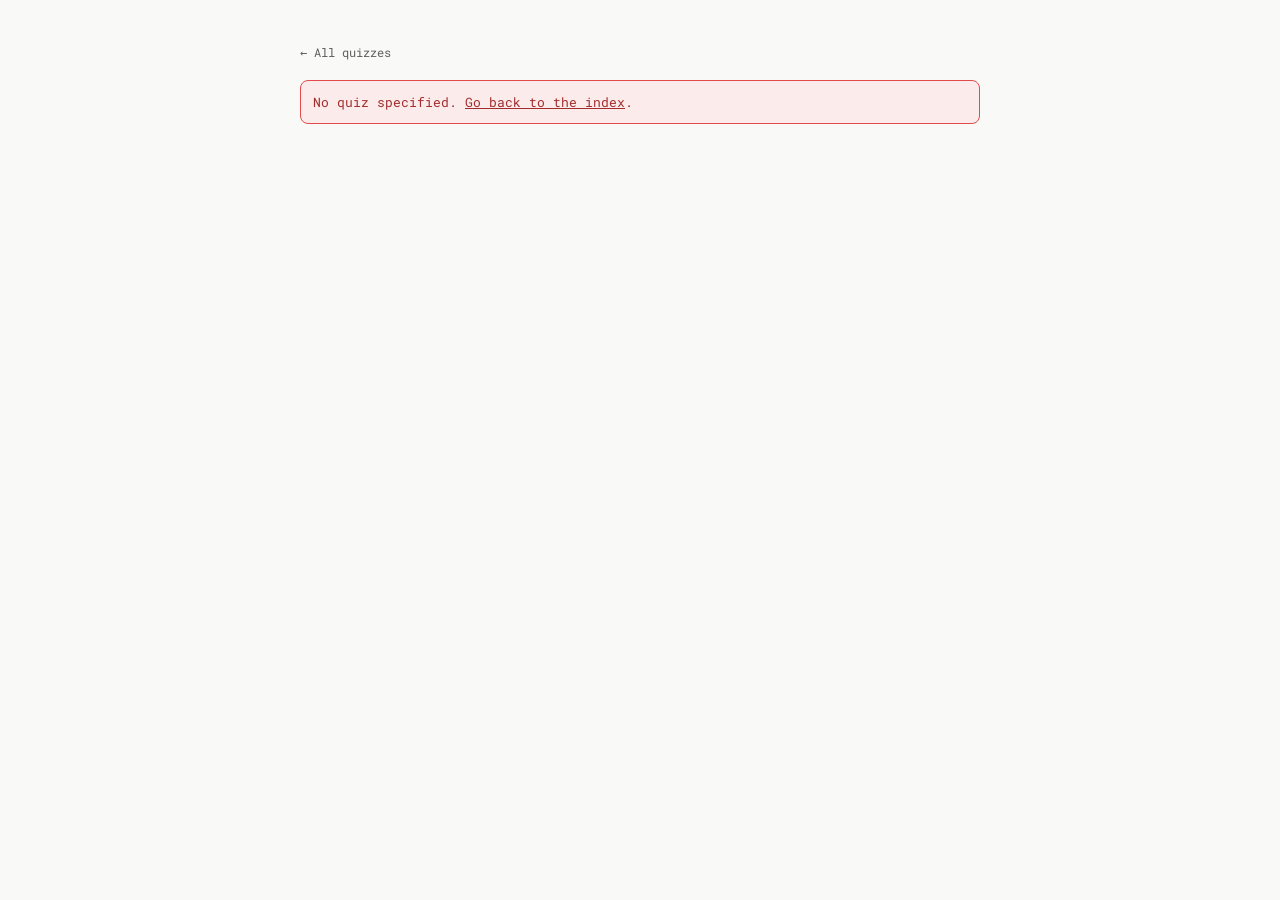
==== quiz.html @ 66e5b65b "disable caching" ====
<!DOCTYPE html>
<html lang="en">

<head>
    <meta charset="UTF-8">
    <meta name="viewport" content="width=device-width, initial-scale=1.0">
    <title>Quiz</title>
    <meta name="description" content="Take a quiz and test your knowledge.">
    <link rel="stylesheet" href="global.css">
</head>

<body>
    <div class="root">
        <div class="qz" id="app">
            <div class="idx-loading">Loading quiz…</div>
        </div>
    </div>
    <script>
        // =============================================================================
        // QUIZ ENGINE — loads questions from quizzes/<id>/quiz.json via ?quiz=<id>
        // =============================================================================

        const TYPE_META = {
            "mc": { label: "Multiple Choice", desc: "Select the correct answer" },
            "tf": { label: "True / False", desc: "Decide if the statement is correct" },
            "id": { label: "Fill in the Blank", desc: "Type the missing word(s)" },
            "enum": { label: "Enumeration", desc: "List all correct answers" },
            "match": { label: "Matching", desc: "Pair corresponding items" }
        };

        let QS = [];
        let QUIZ_TITLE = "Quiz";
        let QUIZ_SUBTITLE = "Select question types to include, then start.";
        let QUIZ_ID = '';

        let state = {
            screen: 'loading',
            selTypes: new Set(),
            shuffle: true,
            infiniteMode: false,
            quiz: [],
            originalPool: [],
            originalTotal: 0,
            idx: 0,
            answered: false,
            skipped: false,
            userAnswer: '',
            results: [],
            showReview: false,
            justSubmitted: false,
        };

        // =============================================================================
        // HELPERS
        // =============================================================================

        function shuffleArr(arr) {
            let a = [...arr];
            for (let i = a.length - 1; i > 0; i--) {
                let j = Math.floor(Math.random() * (i + 1));
                [a[i], a[j]] = [a[j], a[i]];
            }
            return a;
        }

        function getAvailableTypes() {
            return [...new Set(QS.map(q => q.type))].filter(t => TYPE_META[t]);
        }

        function typeCount(t) { return QS.filter(q => q.type === t).length; }

        function typeBadge(type) {
            return TYPE_META[type] ? TYPE_META[type].label : type;
        }

        function checkAnswer(q, ua) {
            const norm = s => s.trim().toLowerCase().replace(/[^a-z0-9\-\/\s]/g, '').replace(/\s+/g, ' ');
            
            if (q.type === 'enum') {
                if (!Array.isArray(ua) || ua.length !== q.a.length) return false;
                const results = gradeEnumInputs(q, ua);
                return results.every(r => r === true);
            } else if (q.type === 'match') {
                if (!ua || typeof ua !== 'object') return false;
                const keys = Object.keys(q.a);
                if (keys.length === 0) return false;
                for (const key of keys) {
                    if (ua[key] !== q.a[key]) return false;
                }
                return true;
            } else {
                const u = norm(ua || '');
                if (norm(q.a) === u) return true;
                if (q.alt && q.alt.some(x => norm(x) === u)) return true;
                return false;
            }
        }

        function gradeEnumInputs(q, ua) {
            const norm = s => s.trim().toLowerCase().replace(/[^a-z0-9\-\/\s]/g, '').replace(/\s+/g, ' ');
            const normVal = val => norm(val || '');
            const results = Array(ua.length).fill(false);
            
            if (q.ordered) {
                for (let i = 0; i < ua.length; i++) {
                    const uVal = normVal(ua[i]);
                    const correctVal = normVal(q.a[i]);
                    const matchPrimary = uVal === correctVal;
                    let matchAlt = false;
                    if (q.alt && Array.isArray(q.alt[i])) {
                        matchAlt = q.alt[i].some(altOption => normVal(altOption) === uVal);
                    }
                    results[i] = matchPrimary || matchAlt;
                }
            } else {
                const matchedSlots = new Set();
                for (let i = 0; i < ua.length; i++) {
                    const uVal = normVal(ua[i]);
                    if (!uVal) continue;
                    
                    let foundMatch = false;
                    for (let j = 0; j < q.a.length; j++) {
                        if (matchedSlots.has(j)) continue;
                        
                        const correctVal = normVal(q.a[j]);
                        const matchPrimary = uVal === correctVal;
                        let matchAlt = false;
                        if (q.alt && Array.isArray(q.alt[j])) {
                            matchAlt = q.alt[j].some(altOption => normVal(altOption) === uVal);
                        }
                        if (matchPrimary || matchAlt) {
                            matchedSlots.add(j);
                            results[i] = true;
                            break;
                        }
                    }
                }
            }
            return results;
        }

        // =============================================================================
        // DATA LOADING
        // =============================================================================

        async function init() {
            const params = new URLSearchParams(window.location.search);
            QUIZ_ID = params.get('quiz');

            if (!QUIZ_ID && window.location.hash) {
                const hash = window.location.hash.substring(1);
                const hashParams = new URLSearchParams(hash);
                QUIZ_ID = hashParams.get('quiz') || hash;
            }

            if (!QUIZ_ID) {
                showError('No quiz specified. <a href="index.html" style="color:inherit;text-decoration:underline">Go back to the index</a>.');
                return;
            }

            try {
                const res = await fetch(`quizzes/${QUIZ_ID}/quiz.json`, { cache: 'no-store' });
                if (!res.ok) throw new Error(`HTTP ${res.status}`);
                const data = await res.json();

                if (!data.questions || !data.questions.length) {
                    showError('This quiz has no questions.');
                    return;
                }

                QS = data.questions;
                QUIZ_TITLE = data.title || QUIZ_ID;
                QUIZ_SUBTITLE = data.subtitle || "Select question types to include, then start.";
                document.title = QUIZ_TITLE + " — Quiz";

                state.selTypes = new Set(getAvailableTypes());
                state.screen = 'setup';
                render();
            } catch (err) {
                showError(`Failed to load quiz "<strong>${QUIZ_ID}</strong>". Make sure the file <code>quizzes/${QUIZ_ID}/quiz.json</code> exists and is valid JSON.<br>
                    <a href="index.html" style="color:inherit;text-decoration:underline;margin-top:8px;display:inline-block">← Back to index</a>`);
            }
        }

        function showError(msg) {
            document.getElementById('app').innerHTML = `
                <a class="quiz-back" href="index.html">← All quizzes</a>
                <div class="idx-error">${msg}</div>`;
        }

        // =============================================================================
        // QUIZ ENGINE
        // =============================================================================

        function startQuiz() {
            let pool = QS.filter(q => state.selTypes.has(q.type));
            if (state.shuffle) pool = shuffleArr(pool);
            state.originalPool = pool.map(q => ({ ...q }));
            state.originalTotal = pool.length;
            state.quiz = pool; state.idx = 0; state.answered = false; state.skipped = false;
            state.userAnswer = ''; state.results = []; state.showReview = false; state.justSubmitted = false;
            state.screen = 'quiz'; render();
        }

        function doSkip() {
            state.skipped = true;
            state.results.push({ q: state.quiz[state.idx], ua: '', correct: false, skipped: true });
            if (state.infiniteMode) requeueWrong();
            render();
        }

        function doNext() {
            if (state.idx < state.quiz.length - 1) {
                state.idx++; state.answered = false; state.skipped = false;
                state.userAnswer = ''; render();
            } else {
                state.screen = 'results'; render();
            }
        }

        function requeueWrong() {
            const q = state.quiz[state.idx];
            const remaining = state.quiz.length - state.idx - 1;
            if (remaining > 0) {
                const insertAt = state.idx + 1 + Math.floor(Math.random() * remaining);
                state.quiz.splice(insertAt, 0, { ...q });
            } else {
                state.quiz.push({ ...q });
            }
        }

        // =============================================================================
        // RENDER
        // =============================================================================

        function render() {
            const app = document.getElementById('app');
            if (state.screen === 'setup') { app.innerHTML = renderSetup(); bindSetup(); }
            else if (state.screen === 'quiz') { app.innerHTML = renderQuiz(); bindQuiz(); }
            else if (state.screen === 'results') { app.innerHTML = renderResults(); bindResults(); }
        }

        // ── Setup ──

        function renderSetup() {
            const types = getAvailableTypes();
            const totalQ = QS.filter(q => state.selTypes.has(q.type)).length;
            const tiles = types.map(t => {
                const meta = TYPE_META[t];
                const sel = state.selTypes.has(t);
                const count = typeCount(t);
                return `<div class="mod-tile${sel ? ' sel' : ''}" data-type="${t}">
      <div class="mod-tile-name">${meta.label}</div>
      <div class="mod-tile-meta">${meta.desc} · ${count}q</div>
    </div>`;
            }).join('');
            return `<a class="quiz-back" href="index.html">← All quizzes</a>
  <div class="setup-title">${QUIZ_TITLE}</div>
  <div class="setup-sub">${QUIZ_SUBTITLE}</div>
  <div class="section-label">Customize</div>
  <div class="mod-grid">${tiles}</div>
  <div class="sel-row">
    <button class="sel-link" id="sel-all">Select all</button>
    <button class="sel-link" id="sel-none">Deselect all</button>
  </div>
  <div class="shuffle-row">
    <input type="checkbox" id="shuffle-chk" ${state.shuffle ? 'checked' : ''}>
    <label for="shuffle-chk" class="shuffle-label">Shuffle questions</label>
    <input type="checkbox" id="infinite-chk" style="margin-left:12px" ${state.infiniteMode ? 'checked' : ''}>
    <label for="infinite-chk" class="shuffle-label">Infinite mode (requeue wrong answers)</label>
  </div>
  <button class="start-btn" id="start-btn" ${totalQ === 0 ? 'disabled' : ''}>Start${totalQ > 0 ? ' (' + totalQ + ' questions)' : ''}</button>`;
        }

        function bindSetup() {
            document.querySelectorAll('.mod-tile').forEach(el => {
                el.addEventListener('click', () => {
                    const t = el.dataset.type;
                    if (state.selTypes.has(t)) state.selTypes.delete(t); else state.selTypes.add(t);
                    render();
                });
            });
            document.getElementById('sel-all').addEventListener('click', () => { state.selTypes = new Set(getAvailableTypes()); render(); });
            document.getElementById('sel-none').addEventListener('click', () => { state.selTypes = new Set(); render(); });
            document.getElementById('shuffle-chk').addEventListener('change', e => { state.shuffle = e.target.checked; });
            document.getElementById('infinite-chk').addEventListener('change', e => { state.infiniteMode = e.target.checked; });
            const sb = document.getElementById('start-btn');
            if (sb) sb.addEventListener('click', () => startQuiz());
        }

        // ── Quiz ──

        function renderQuiz() {
            const q = state.quiz[state.idx];
            const total = state.infiniteMode ? state.quiz.length : state.originalTotal;
            const answered = state.answered; const skipped = state.skipped;
            const done = answered || skipped;
            const pct = state.infiniteMode
                ? (state.quiz.length > 1 ? Math.round((state.idx / state.quiz.length) * 100) : 0)
                : Math.round((state.results.length / total) * 100);
            const score = state.results.filter(r => r.correct).length;
            let answerBlock = '';

            if (q.type === 'tf') {
                const ua = state.userAnswer; const correct = q.a;
                let tC = '', fC = '';
                if (answered) {
                    if (ua === 'True') tC = ua === correct ? 'got-it' : 'got-wrong';
                    if (ua === 'False') fC = ua === correct ? 'got-it' : 'got-wrong';
                    if (ua !== correct) { if (correct === 'True') tC = 'reveal-right'; else fC = 'reveal-right'; }
                } else if (skipped) {
                    if (correct === 'True') tC = 'reveal-right'; else fC = 'reveal-right';
                }
                answerBlock = `<div class="tf-row">
      <button class="tf-btn ${tC}" id="tf-true" ${done ? 'disabled' : ''}>True</button>
      <button class="tf-btn ${fC}" id="tf-false" ${done ? 'disabled' : ''}>False</button>
    </div>
    ${!done ? `
    <div style="margin-top: 12px; display: flex; justify-content: flex-start;">
      <button class="id-skip" id="tf-skip" style="padding: 10px 16px;">Skip</button>
    </div>` : ''}`;
            } else if (q.type === 'mc') {
                const ua = state.userAnswer; const correct = q.a;
                answerBlock = `<div class="mc-list">` + q.choices.map((c, i) => {
                    let cls = '';
                    if (answered) {
                        if (c === ua) cls = c === correct ? 'got-it' : 'got-wrong';
                        else if (c === correct) cls = 'reveal-right';
                    } else if (skipped) {
                        if (c === correct) cls = 'reveal-right';
                    }
                    return `<button class="mc-btn ${cls}" data-choice="${c}" ${done ? 'disabled' : ''}>${c}</button>`;
                }).join('') + `</div>
                ${!done ? `
                <div style="margin-top: 12px; display: flex; justify-content: flex-start;">
                    <button class="id-skip" id="mc-skip" style="padding: 10px 16px;">Skip</button>
                </div>` : ''}`;
            } else if (q.type === 'enum') {
                const orderText = q.ordered ? "Strict Order Required" : "Any Order Accepted";
                const orderClass = q.ordered ? "ordered" : "unordered";
                
                if (!done) {
                    answerBlock = `
                    <div class="enum-info-bar ${orderClass}">${orderText}</div>
                    <div class="enum-list">
                        ${q.a.map((_, i) => `
                            <div class="enum-row">
                                <span class="enum-num">${i + 1}</span>
                                <input class="enum-input" id="enum-inp-${i}" type="text" placeholder="Type answer ${i + 1}..." value="">
                            </div>
                        `).join('')}
                    </div>
                    <div class="enum-btns">
                        <button class="enum-sub" id="enum-sub">Submit</button>
                        <button class="enum-skip" id="enum-skip">Skip</button>
                    </div>`;
                } else {
                    const ua = state.userAnswer || [];
                    const graded = answered ? gradeEnumInputs(q, ua) : Array(q.a.length).fill(false);
                    
                    const norm = s => s.trim().toLowerCase().replace(/[^a-z0-9\-\/\s]/g, '').replace(/\s+/g, ' ');
                    const normVal = val => norm(val || '');
                    const matchedSlots = new Set();
                    if (!q.ordered && answered) {
                        for (let i = 0; i < ua.length; i++) {
                            const uVal = normVal(ua[i]);
                            if (!uVal) continue;
                            for (let j = 0; j < q.a.length; j++) {
                                if (matchedSlots.has(j)) continue;
                                const correctVal = normVal(q.a[j]);
                                const matchPrimary = uVal === correctVal;
                                let matchAlt = false;
                                if (q.alt && Array.isArray(q.alt[j])) {
                                    matchAlt = q.alt[j].some(altOption => normVal(altOption) === uVal);
                                }
                                if (matchPrimary || matchAlt) {
                                    matchedSlots.add(j);
                                    break;
                                }
                            }
                        }
                    }
                    
                    const missingAnswers = q.a.filter((_, idx) => !matchedSlots.has(idx));
                    
                    answerBlock = `
                    <div class="enum-info-bar ${orderClass}">${orderText}</div>
                    <div class="enum-list">
                        ${q.a.map((_, i) => {
                            const val = ua[i] || '';
                            const isCorrect = graded[i];
                            let cls = '';
                            let badge = '';
                            if (answered) {
                                cls = isCorrect ? 'got-it' : 'got-wrong';
                                badge = isCorrect ? '✓' : '✗';
                            } else {
                                cls = 'skipped-input';
                                badge = '✗';
                            }
                            
                            let correction = '';
                            if (q.ordered && !isCorrect) {
                                correction = `<div class="enum-correction">Expected: <strong>${q.a[i]}</strong></div>`;
                            }
                            
                            return `
                            <div class="enum-row-display ${cls}">
                                <div class="enum-row-header">
                                    <span class="enum-num-badge">${i + 1}</span>
                                    <span class="enum-user-val">${val ? val.replace(/"/g, '&quot;') : '<em>[No answer]</em>'}</span>
                                    <span class="enum-status-badge">${badge}</span>
                                </div>
                                ${correction}
                            </div>`;
                        }).join('')}
                    </div>`;
                    
                    if (!q.ordered && missingAnswers.length > 0) {
                        answerBlock += `
                        <div class="enum-missing-card">
                            <div class="enum-missing-title">Expected / missing answers:</div>
                            <div class="enum-missing-list">
                                ${missingAnswers.map(ans => `<span class="enum-missing-item">${ans}</span>`).join('')}
                            </div>
                        </div>`;
                    }
                }
            } else if (q.type === 'match') {
                if (!state.matchingState || state.matchingState.qIndex !== state.idx) {
                    const left = Object.keys(q.a);
                    const right = shuffleArr(Object.values(q.a));
                    state.matchingState = {
                        qIndex: state.idx,
                        left,
                        right,
                        pairs: {},
                        activeLeft: left[0]
                    };
                }
                
                const ms = state.matchingState;
                
                if (!done) {
                    const leftCol = ms.left.map(lk => {
                        const matchedVal = ms.pairs[lk];
                        const isActive = ms.activeLeft === lk;
                        let cls = 'match-left-item';
                        if (isActive) cls += ' active';
                        if (matchedVal) cls += ' matched';
                        
                        return `
                        <div class="${cls}" data-key="${lk.replace(/"/g, '&quot;')}">
                            <div class="match-left-prompt">${lk}</div>
                            <div class="match-left-slot">
                                ${matchedVal 
                                    ? `<span class="match-docked-val">${matchedVal} <button class="match-clear-btn" data-key="${lk.replace(/"/g, '&quot;')}">×</button></span>`
                                    : `<span class="match-slot-placeholder">Select option...</span>`}
                            </div>
                        </div>`;
                    }).join('');
                    
                    const rightCol = ms.right.map(rv => {
                        const isUsed = Object.values(ms.pairs).includes(rv);
                        let cls = 'match-right-item';
                        if (isUsed) cls += ' used';
                        
                        return `<button class="${cls}" data-val="${rv.replace(/"/g, '&quot;')}" ${isUsed ? 'disabled' : ''}>${rv}</button>`;
                    }).join('');
                    
                    answerBlock = `
                    <div class="match-instructions">Tap a left prompt to select, then tap a right option to pair them.</div>
                    <div class="match-board">
                        <div class="match-col-left">
                            <div class="match-col-title">Prompts</div>
                            ${leftCol}
                        </div>
                        <div class="match-col-right">
                            <div class="match-col-title">Options</div>
                            ${rightCol}
                        </div>
                    </div>
                    <div class="match-btns">
                        <button class="match-sub" id="match-sub" ${Object.keys(ms.pairs).length === ms.left.length ? '' : 'disabled'}>Submit</button>
                        <button class="match-skip" id="match-skip">Skip</button>
                    </div>`;
                } else {
                    const ua = state.userAnswer || {};
                    const leftKeys = Object.keys(q.a);
                    
                    const matchesDisplay = leftKeys.map((lk, i) => {
                        const userVal = ua[lk] || '';
                        const correctVal = q.a[lk];
                        const isCorrect = userVal === correctVal;
                        
                        let cls = '';
                        let badge = '';
                        if (answered) {
                            cls = isCorrect ? 'got-it' : 'got-wrong';
                            badge = isCorrect ? '✓' : '✗';
                        } else {
                            cls = 'skipped-input';
                            badge = '✗';
                        }
                        
                        let correction = '';
                        if (!isCorrect) {
                            correction = `<div class="match-correct-reveal">Expected: <strong>${correctVal}</strong></div>`;
                        }
                        
                        return `
                        <div class="match-result-row ${cls}">
                            <div class="match-res-header">
                                <span class="match-res-prompt"><strong>${lk}</strong></span>
                                <span class="match-res-arrow">➔</span>
                                <span class="match-res-val">${userVal ? userVal : '<em>[Unmatched]</em>'}</span>
                                <span class="match-res-badge">${badge}</span>
                            </div>
                            ${correction}
                        </div>`;
                    }).join('');
                    
                    answerBlock = `
                    <div class="match-results-list">
                        ${matchesDisplay}
                    </div>`;
                }
            } else {
                answerBlock = `<div class="id-row">
      <input class="id-input" id="id-inp" type="text" placeholder="Type your answer..." ${done ? 'disabled' : ''} value="${state.userAnswer ? state.userAnswer.replace(/"/g, '&quot;') : ''}">
      <div class="id-btns">
        <button class="id-sub" id="id-sub" ${done ? 'disabled' : ''}>Submit</button>
        ${!done ? `<button class="id-skip" id="id-skip">Skip</button>` : ''}
      </div>
    </div>`;
            }

            let feedback = '';
            if (skipped) {
                if (q.type === 'enum') {
                    feedback = `<div class="feedback skipped">Skipped. See correct answers above.</div>`;
                } else if (q.type === 'match') {
                    feedback = `<div class="feedback skipped">Skipped. See correct pairings above.</div>`;
                } else {
                    feedback = `<div class="feedback skipped">Skipped. Correct answer: <strong>${q.a}</strong></div>`;
                }
            } else if (answered) {
                const correct = checkAnswer(q, state.userAnswer);
                if (q.type === 'enum') {
                    feedback = correct
                        ? `<div class="feedback ok">Correct!</div>`
                        : `<div class="feedback no">Incorrect. See corrections above.${state.infiniteMode ? ' · This question will come back!' : ''}</div>`;
                } else if (q.type === 'match') {
                    feedback = correct
                        ? `<div class="feedback ok">Correct!</div>`
                        : `<div class="feedback no">Incorrect. See correct pairings above.${state.infiniteMode ? ' · This question will come back!' : ''}</div>`;
                } else {
                    feedback = correct
                        ? `<div class="feedback ok">Correct!</div>`
                        : `<div class="feedback no">Incorrect. Correct answer: <strong>${q.a}</strong>${state.infiniteMode ? ' · This question will come back!' : ''}</div>`;
                }
            }

            const isLast = state.idx >= state.quiz.length - 1 && done;
            const nextLabel = isLast ? 'See results' : 'Next';

            return `<div class="prog-bar-track"><div class="prog-bar-fill" style="width:${pct}%"></div></div>
  <div class="q-header">
    <span class="q-badge">${typeBadge(q.type)}</span>
    <span class="q-score">Score: ${score}/${state.results.length}</span>
  </div>
  <div class="q-card">
    <div class="q-num">Question ${state.results.length + 1} of ${total}</div>
    <div class="q-text">${q.t}</div>
    ${answerBlock}
    ${feedback}
  </div>
  ${done ? `<div class="next-row"><button class="next-btn" id="next-btn">${nextLabel} →</button></div>` : ''}`;
        }

        function bindQuiz() {
            const q = state.quiz[state.idx];
            const done = state.answered || state.skipped;

            if (q.type === 'tf' && !done) {
                ['tf-true', 'tf-false'].forEach(id => {
                    const el = document.getElementById(id);
                    if (el) el.addEventListener('click', () => {
                        const val = id === 'tf-true' ? 'True' : 'False';
                        const correct = val === q.a;
                        state.userAnswer = val; state.answered = true;
                        state.results.push({ q, ua: val, correct, skipped: false });
                        if (state.infiniteMode && !correct) requeueWrong();
                        render();
                    });
                });
                
                const skp = document.getElementById('tf-skip');
                if (skp) skp.addEventListener('click', () => doSkip());
            }

            if (q.type === 'mc' && !done) {
                document.querySelectorAll('.mc-btn').forEach(btn => {
                    btn.addEventListener('click', () => {
                        const val = btn.dataset.choice;
                        const correct = val === q.a;
                        state.userAnswer = val; state.answered = true;
                        state.results.push({ q, ua: val, correct, skipped: false });
                        if (state.infiniteMode && !correct) requeueWrong();
                        render();
                    });
                });
                
                const skp = document.getElementById('mc-skip');
                if (skp) skp.addEventListener('click', () => doSkip());
            }

            if (q.type === 'enum' && !done) {
                const sub = document.getElementById('enum-sub');
                const skp = document.getElementById('enum-skip');
                
                q.a.forEach((_, i) => {
                    const inp = document.getElementById(`enum-inp-${i}`);
                    if (inp) {
                        inp.addEventListener('keydown', e => {
                            if (e.key === 'Enter') submit();
                        });
                    }
                });
                
                if (sub) sub.addEventListener('click', submit);
                if (skp) skp.addEventListener('click', () => doSkip());
                
                function submit() {
                    const vals = q.a.map((_, i) => {
                        const inp = document.getElementById(`enum-inp-${i}`);
                        return inp ? inp.value.trim() : '';
                    });
                    
                    if (vals.every(v => v === '')) return;
                    
                    const correct = checkAnswer(q, vals);
                    state.userAnswer = vals; state.answered = true; state.justSubmitted = true;
                    state.results.push({ q, ua: vals, correct, skipped: false });
                    if (state.infiniteMode && !correct) requeueWrong();
                    render();
                }
                
                const firstInp = document.getElementById('enum-inp-0');
                if (firstInp) firstInp.focus();
            }

            if (q.type === 'match' && !done) {
                const ms = state.matchingState;
                const sub = document.getElementById('match-sub');
                const skp = document.getElementById('match-skip');
                
                document.querySelectorAll('.match-left-item').forEach(el => {
                    el.addEventListener('click', e => {
                        if (e.target.classList.contains('match-clear-btn')) return;
                        ms.activeLeft = el.dataset.key;
                        render();
                    });
                });
                
                document.querySelectorAll('.match-clear-btn').forEach(btn => {
                    btn.addEventListener('click', e => {
                        e.stopPropagation();
                        const key = btn.dataset.key;
                        delete ms.pairs[key];
                        ms.activeLeft = key;
                        render();
                    });
                });
                
                document.querySelectorAll('.match-right-item').forEach(btn => {
                    btn.addEventListener('click', () => {
                        if (!ms.activeLeft) return;
                        const val = btn.dataset.val;
                        ms.pairs[ms.activeLeft] = val;
                        
                        const nextUnmatched = ms.left.find(lk => !ms.pairs[lk]);
                        ms.activeLeft = nextUnmatched || null;
                        
                        render();
                    });
                });
                
                if (sub) sub.addEventListener('click', submit);
                if (skp) skp.addEventListener('click', () => doSkip());
                
                function submit() {
                    if (Object.keys(ms.pairs).length !== ms.left.length) return;
                    
                    const correct = checkAnswer(q, ms.pairs);
                    state.userAnswer = ms.pairs; state.answered = true; state.justSubmitted = true;
                    state.results.push({ q, ua: ms.pairs, correct, skipped: false });
                    if (state.infiniteMode && !correct) requeueWrong();
                    render();
                }
            }

            if (q.type === 'id') {
                const inp = document.getElementById('id-inp');
                const sub = document.getElementById('id-sub');
                const skp = document.getElementById('id-skip');
                if (inp) inp.addEventListener('keydown', e => { if (e.key === 'Enter') submit(); });
                if (sub) sub.addEventListener('click', submit);
                if (skp) skp.addEventListener('click', () => doSkip());
                function submit() {
                    const val = (inp ? inp.value : '') || '';
                    if (!val.trim()) return;
                    const correct = checkAnswer(q, val);
                    state.userAnswer = val; state.answered = true; state.justSubmitted = true;
                    state.results.push({ q, ua: val, correct, skipped: false });
                    if (state.infiniteMode && !correct) requeueWrong();
                    render();
                }
                if (!done && inp) inp.focus();
            }

            const nb = document.getElementById('next-btn');
            if (nb) nb.addEventListener('click', () => {
                doNext();
            });
        }

        // ── Results ──

        function renderAnswerSummary(q, ans) {
            if (!ans) return '<em>[No answer]</em>';
            if (q.type === 'enum') {
                return Array.isArray(ans) ? ans.map(a => `"${a}"`).join(', ') : ans;
            }
            if (q.type === 'match') {
                return Object.entries(ans).map(([k, v]) => `${k} ➔ ${v}`).join('; ');
            }
            return ans;
        }

        function renderResults() {
            const total = state.results.length;
            const correct = state.results.filter(r => r.correct).length;
            const skipped = state.results.filter(r => r.skipped).length;
            const wrong = total - correct - skipped;
            const pct = total > 0 ? Math.round((correct / total) * 100) : 0;
            let byType = {};
            state.results.forEach(r => {
                const t = r.q.type; if (!byType[t]) byType[t] = { c: 0, t: 0 };
                byType[t].t++; if (r.correct) byType[t].c++;
            });
            const typeRows = Object.entries(byType).map(([t, s]) => `
    <div style="display:flex;justify-content:space-between;padding:6px 0;border-bottom:0.5px solid var(--color-border-tertiary);font-size:13px">
      <span style="color:var(--color-text-primary)">${typeBadge(t)}</span>
      <span style="color:var(--color-text-secondary)">${s.c}/${s.t} (${Math.round(s.c / s.t * 100)}%)</span>
    </div>`).join('');
            let reviewItems = '';
            if (state.showReview) {
                reviewItems = `<div class="review-title">Question review</div><div class="review-list">` +
                    state.results.map((r, i) => `
      <div class="rev-item ${r.skipped ? 's' : r.correct ? 'c' : 'w'}">
        <div class="rev-mod">${typeBadge(r.q.type)}</div>
        <div class="rev-q">Q${i + 1}: ${r.q.t}</div>
        <div class="rev-ans">${r.skipped 
            ? `Skipped · Answer: <strong>${renderAnswerSummary(r.q, r.q.a)}</strong>` 
            : `Your answer: <strong>${renderAnswerSummary(r.q, r.ua)}</strong>${!r.correct ? ` · Correct: <strong>${renderAnswerSummary(r.q, r.q.a)}</strong>` : ''}`}</div>
      </div>`).join('') + `</div>`;
            }
            return `<div style="color:var(--color-text-secondary);font-size:12px;margin-bottom:4px">Final score</div>
  <div class="res-big">${pct}%</div>
  <div class="res-sub">${correct} correct out of ${total} questions</div>
  <div class="stat-grid">
    <div class="stat-card"><div class="stat-label">Correct</div><div class="stat-val" style="color:var(--color-text-success)">${correct}</div></div>
    <div class="stat-card"><div class="stat-label">Wrong</div><div class="stat-val" style="color:var(--color-text-danger)">${wrong}</div></div>
    <div class="stat-card"><div class="stat-label">Score</div><div class="stat-val">${pct}%</div></div>
  </div>
  <div style="margin-bottom:1rem">${typeRows}</div>
  <div class="res-btns">
    <button class="res-btn primary" id="retry-btn">Retry same questions</button>
    <button class="res-btn secondary" id="setup-btn">Back to setup</button>
    <button class="res-btn secondary" id="index-btn">← All quizzes</button>
    <button class="res-btn secondary" id="review-btn">${state.showReview ? 'Hide review' : 'Review all answers'}</button>
  </div>
  ${reviewItems}`;
        }

        function bindResults() {
            document.getElementById('retry-btn').addEventListener('click', () => {
                const pool = state.originalPool.map(q => ({ ...q }));
                state.quiz = state.shuffle ? shuffleArr(pool) : pool;
                state.originalTotal = pool.length;
                state.idx = 0; state.answered = false; state.skipped = false;
                state.userAnswer = ''; state.results = []; state.showReview = false; state.justSubmitted = false;
                state.screen = 'quiz'; render();
            });
            document.getElementById('setup-btn').addEventListener('click', () => { state.screen = 'setup'; render(); });
            document.getElementById('index-btn').addEventListener('click', () => { window.location.href = 'index.html'; });
            document.getElementById('review-btn').addEventListener('click', () => { state.showReview = !state.showReview; render(); });
        }

        // =============================================================================
        // KEYBOARD SHORTCUTS
        // =============================================================================

        document.addEventListener('keydown', e => {
            if (e.key !== 'Enter') return;
            if (document.activeElement && document.activeElement.id === 'id-inp') return;
            if (state.screen === 'setup') {
                const sb = document.getElementById('start-btn');
                if (sb && !sb.disabled) sb.click();
            } else if (state.screen === 'quiz') {
                const q = state.quiz[state.idx];
                if (state.answered || state.skipped) {
                    if (state.justSubmitted) { state.justSubmitted = false; return; }
                    const nb = document.getElementById('next-btn');
                    if (nb) nb.click();
                } else if (q && q.type === 'match') {
                    const ms = state.matchingState;
                    if (ms && Object.keys(ms.pairs).length === ms.left.length) {
                        const sb = document.getElementById('match-sub');
                        if (sb && !sb.disabled) sb.click();
                    }
                }
            } else if (state.screen === 'results') {
                const rb = document.getElementById('retry-btn');
                if (rb) rb.click();
            }
        });

        init();
    </script>
</body>

</html>
---- global.css ----
/* ==========================================================================
   GLOBAL.CSS — Shared design system for quiz-app
   ========================================================================== */

@import url('https://fonts.googleapis.com/css2?family=Roboto+Mono:ital,wght@0,100..700;1,100..700&display=swap');

/* ── Reset ── */
* {
    box-sizing: border-box;
    margin: 0;
    padding: 0
}

/* ── Design tokens ── */
:root {
    --color-background-primary: #ffffff;
    --color-background-secondary: #f1efe8;
    --color-background-success: #eaf3de;
    --color-background-danger: #fcebeb;
    --color-background-info: #e6f1fb;
    --color-background-warning: #faeeda;
    --color-text-primary: #1a1a19;
    --color-text-secondary: #5f5e5a;
    --color-text-tertiary: #888780;
    --color-text-success: #3b6d11;
    --color-text-danger: #a32d2d;
    --color-text-info: #185fa5;
    --color-text-warning: #854f0b;
    --color-border-tertiary: rgba(0, 0, 0, 0.15);
    --color-border-secondary: rgba(0, 0, 0, 0.3);
    --color-border-primary: rgba(0, 0, 0, 0.4);
    --color-border-success: #639922;
    --color-border-danger: #e24b4a;
    --color-border-info: #378add;
    --color-border-warning: #ba7517;
    --border-radius-md: 8px;
    --border-radius-lg: 12px;
}

@media (prefers-color-scheme: dark) {
    :root {
        --color-background-primary: #1e1e1c;
        --color-background-secondary: #2c2c2a;
        --color-background-success: #173404;
        --color-background-danger: #501313;
        --color-background-info: #042c53;
        --color-background-warning: #412402;
        --color-text-primary: #f1efe8;
        --color-text-secondary: #b4b2a9;
        --color-text-tertiary: #888780;
        --color-text-success: #c0dd97;
        --color-text-danger: #f09595;
        --color-text-info: #b5d4f4;
        --color-text-warning: #fac775;
        --color-border-tertiary: rgba(255, 255, 255, 0.15);
        --color-border-secondary: rgba(255, 255, 255, 0.3);
        --color-border-primary: rgba(255, 255, 255, 0.4);
        --color-border-success: #639922;
        --color-border-danger: #e24b4a;
        --color-border-info: #378add;
        --color-border-warning: #ba7517;
    }
}

/* ── Base ── */
body {
    font-family: 'Roboto Mono', monospace;
    background: #f9f9f7;
    color: var(--color-text-primary);
    min-height: 100vh;
    display: flex;
    justify-content: center;
    padding: 2rem 1rem
}

@media (prefers-color-scheme: dark) {
    body {
        background: #111110;
    }
}

.root {
    width: 100%;
    max-width: 680px
}

/* ==========================================================================
   INDEX PAGE
   ========================================================================== */

.idx-header {
    margin-bottom: 2rem
}

.idx-title {
    font-size: 22px;
    font-weight: 600;
    color: var(--color-text-primary);
    margin-bottom: 4px
}

.idx-sub {
    font-size: 13px;
    color: var(--color-text-secondary);
    line-height: 1.5
}

.idx-grid {
    display: flex;
    flex-direction: column;
    gap: 8px
}

.idx-card {
    display: block;
    text-decoration: none;
    padding: 16px 18px;
    border: 0.5px solid var(--color-border-tertiary);
    border-radius: var(--border-radius-lg);
    background: var(--color-background-primary);
    cursor: pointer;
    transition: background 0.15s, border-color 0.15s, transform 0.1s;
}

.idx-card:hover {
    background: var(--color-background-secondary);
    border-color: var(--color-border-secondary);
    transform: translateY(-1px);
}

.idx-card-title {
    font-size: 14px;
    font-weight: 500;
    color: var(--color-text-primary);
    margin-bottom: 3px
}

.idx-card-desc {
    font-size: 12px;
    color: var(--color-text-secondary);
    line-height: 1.5;
    margin-bottom: 8px
}

.idx-card-meta {
    display: flex;
    gap: 8px;
    flex-wrap: wrap
}

.idx-tag {
    font-size: 10px;
    padding: 2px 7px;
    border-radius: var(--border-radius-md);
    background: var(--color-background-secondary);
    color: var(--color-text-tertiary);
    border: 0.5px solid var(--color-border-tertiary)
}

.idx-loading {
    text-align: center;
    padding: 3rem;
    color: var(--color-text-tertiary);
    font-size: 13px
}

.idx-error {
    padding: 12px;
    border-radius: var(--border-radius-md);
    background: var(--color-background-danger);
    color: var(--color-text-danger);
    border: 0.5px solid var(--color-border-danger);
    font-size: 13px
}

.idx-empty {
    text-align: center;
    padding: 3rem;
    color: var(--color-text-tertiary);
    font-size: 13px
}

.idx-footer {
    margin-top: 2rem;
    padding-top: 1rem;
    border-top: 0.5px solid var(--color-border-tertiary);
    font-size: 11px;
    color: var(--color-text-tertiary);
    line-height: 1.6
}

.idx-footer a {
    color: var(--color-text-secondary);
}

/* ==========================================================================
   QUIZ ENGINE
   ========================================================================== */

.qz {
    font-family: inherit;
    max-width: 680px;
    padding: 0.5rem 0
}

.quiz-back {
    display: inline-flex;
    align-items: center;
    gap: 4px;
    font-size: 12px;
    color: var(--color-text-secondary);
    text-decoration: none;
    margin-bottom: 1rem;
    padding: 4px 0;
    transition: color 0.15s;
}

.quiz-back:hover {
    color: var(--color-text-primary)
}

.setup-title {
    font-size: 18px;
    font-weight: 500;
    color: var(--color-text-primary);
    margin-bottom: 4px
}

.setup-sub {
    font-size: 13px;
    color: var(--color-text-secondary);
    margin-bottom: 1.25rem;
    line-height: 1.5
}

.mod-grid {
    display: grid;
    grid-template-columns: repeat(auto-fill, minmax(150px, 1fr));
    gap: 8px;
    margin-bottom: 1.25rem
}

.mod-tile {
    padding: 12px;
    border: 0.5px solid var(--color-border-secondary);
    border-radius: var(--border-radius-lg);
    cursor: pointer;
    transition: background 0.15s, border-color 0.15s;
    user-select: none;
    background: var(--color-background-primary)
}

.mod-tile.sel {
    border-color: var(--color-border-primary);
    background: var(--color-background-secondary)
}

.mod-tile:hover:not(.sel) {
    background: var(--color-background-secondary)
}

.mod-tile-name {
    font-size: 13px;
    font-weight: 500;
    color: var(--color-text-primary)
}

.mod-tile-meta {
    font-size: 11px;
    color: var(--color-text-secondary);
    margin-top: 2px
}

.sel-row {
    display: flex;
    gap: 8px;
    margin-bottom: 1rem
}

.sel-link {
    font-size: 12px;
    color: var(--color-text-secondary);
    cursor: pointer;
    text-decoration: underline;
    background: none;
    border: none;
    padding: 0;
    font-family: inherit
}

.start-btn {
    width: 100%;
    padding: 11px;
    border-radius: var(--border-radius-md);
    background: var(--color-text-primary);
    color: var(--color-background-primary);
    font-size: 14px;
    font-weight: 500;
    cursor: pointer;
    border: none
}

.start-btn:hover {
    opacity: 0.85
}

.start-btn:disabled {
    opacity: 0.35;
    cursor: not-allowed
}

.prog-bar-track {
    height: 3px;
    background: var(--color-background-secondary);
    border-radius: 2px;
    margin-bottom: 1rem
}

.prog-bar-fill {
    height: 3px;
    border-radius: 2px;
    background: var(--color-text-primary);
    transition: width 0.3s
}

.q-header {
    display: flex;
    align-items: center;
    justify-content: space-between;
    margin-bottom: 1rem
}

.q-badge {
    font-size: 11px;
    color: var(--color-text-secondary);
    background: var(--color-background-secondary);
    padding: 3px 8px;
    border-radius: var(--border-radius-md);
    border: 0.5px solid var(--color-border-tertiary)
}

.q-score {
    font-size: 12px;
    color: var(--color-text-secondary)
}

.q-card {
    background: var(--color-background-primary);
    border: 0.5px solid var(--color-border-tertiary);
    border-radius: var(--border-radius-lg);
    padding: 1.25rem 1.5rem;
    margin-bottom: 1rem
}

.q-num {
    font-size: 11px;
    color: var(--color-text-tertiary);
    margin-bottom: 6px
}

.q-text {
    font-size: 14px;
    color: var(--color-text-primary);
    line-height: 1.65
}

.tf-row {
    display: flex;
    gap: 8px;
    margin-top: 1rem
}

.tf-btn {
    flex: 1;
    padding: 9px;
    border: 0.5px solid var(--color-border-secondary);
    border-radius: var(--border-radius-md);
    background: transparent;
    color: var(--color-text-primary);
    font-size: 13px;
    font-weight: 500;
    cursor: pointer;
    transition: background 0.15s, border-color 0.15s;
    font-family: inherit
}

.tf-btn:hover:not([disabled]) {
    background: var(--color-background-secondary)
}

.tf-btn[disabled] {
    cursor: default
}

.tf-btn.got-it {
    background: var(--color-background-success);
    border-color: var(--color-border-success);
    color: var(--color-text-success)
}

.tf-btn.got-wrong {
    background: var(--color-background-danger);
    border-color: var(--color-border-danger);
    color: var(--color-text-danger)
}

.tf-btn.reveal-right {
    background: var(--color-background-success);
    border-color: var(--color-border-success);
    color: var(--color-text-success)
}

.mc-list {
    display: flex;
    flex-direction: column;
    gap: 6px;
    margin-top: 1rem
}

.mc-btn {
    width: 100%;
    padding: 9px 12px;
    text-align: left;
    border: 0.5px solid var(--color-border-secondary);
    border-radius: var(--border-radius-md);
    background: transparent;
    color: var(--color-text-primary);
    font-size: 13px;
    cursor: pointer;
    transition: background 0.15s, border-color 0.15s;
    font-family: inherit
}

.mc-btn:hover:not([disabled]) {
    background: var(--color-background-secondary)
}

.mc-btn[disabled] {
    cursor: default
}

.mc-btn.got-it {
    background: var(--color-background-success);
    border-color: var(--color-border-success);
    color: var(--color-text-success)
}

.mc-btn.got-wrong {
    background: var(--color-background-danger);
    border-color: var(--color-border-danger);
    color: var(--color-text-danger)
}

.mc-btn.reveal-right {
    background: var(--color-background-success);
    border-color: var(--color-border-success);
    color: var(--color-text-success)
}

.id-row {
    display: flex;
    flex-direction: column;
    gap: 8px;
    margin-top: 1rem
}

.id-btns {
    display: flex;
    gap: 8px
}

.id-input {
    width: 100%;
    padding: 9px 12px;
    border: 0.5px solid var(--color-border-secondary);
    border-radius: var(--border-radius-md);
    background: var(--color-background-primary);
    color: var(--color-text-primary);
    font-size: 16px;
    font-family: inherit
}

.id-input:focus {
    outline: none;
    border-color: var(--color-border-primary)
}

.id-input:disabled {
    opacity: 0.6
}

.id-sub {
    padding: 9px 16px;
    border: 0.5px solid var(--color-border-secondary);
    border-radius: var(--border-radius-md);
    background: transparent;
    color: var(--color-text-primary);
    font-size: 13px;
    font-weight: 500;
    cursor: pointer;
    white-space: nowrap;
    font-family: inherit
}

.id-sub:hover:not([disabled]) {
    background: var(--color-background-secondary)
}

.id-sub[disabled] {
    opacity: 0.4;
    cursor: default
}

.id-skip {
    padding: 9px 14px;
    border: 0.5px solid var(--color-border-secondary);
    border-radius: var(--border-radius-md);
    background: transparent;
    color: var(--color-text-secondary);
    font-size: 13px;
    cursor: pointer;
    white-space: nowrap;
    font-family: inherit
}

.id-skip:hover {
    background: var(--color-background-secondary)
}

.feedback {
    margin-top: 0.75rem;
    padding: 9px 12px;
    border-radius: var(--border-radius-md);
    font-size: 13px;
    line-height: 1.5
}

.feedback.ok {
    background: var(--color-background-success);
    color: var(--color-text-success);
    border: 0.5px solid var(--color-border-success)
}

.feedback.no {
    background: var(--color-background-danger);
    color: var(--color-text-danger);
    border: 0.5px solid var(--color-border-danger)
}

.feedback.skipped {
    background: var(--color-background-warning);
    color: var(--color-text-warning);
    border: 0.5px solid var(--color-border-warning)
}

.next-row {
    display: flex;
    justify-content: flex-end
}

.next-btn {
    padding: 9px 22px;
    border: none;
    border-radius: var(--border-radius-md);
    background: var(--color-text-primary);
    color: var(--color-background-primary);
    font-size: 13px;
    font-weight: 500;
    cursor: pointer;
    font-family: inherit
}

.next-btn:hover {
    opacity: 0.85
}

.res-big {
    font-size: 48px;
    font-weight: 500;
    color: var(--color-text-primary);
    line-height: 1;
    margin: 0.75rem 0 4px
}

.res-sub {
    font-size: 13px;
    color: var(--color-text-secondary);
    margin-bottom: 1.25rem
}

.stat-grid {
    display: grid;
    grid-template-columns: repeat(3, 1fr);
    gap: 8px;
    margin-bottom: 1.25rem
}

.stat-card {
    background: var(--color-background-secondary);
    border-radius: var(--border-radius-md);
    padding: 1rem
}

.stat-label {
    font-size: 11px;
    color: var(--color-text-secondary);
    margin-bottom: 4px
}

.stat-val {
    font-size: 22px;
    font-weight: 500;
    color: var(--color-text-primary)
}

.res-btns {
    display: flex;
    flex-direction: column;
    gap: 8px;
    margin-bottom: 1.5rem
}

.res-btn {
    padding: 10px;
    border-radius: var(--border-radius-md);
    font-size: 13px;
    font-weight: 500;
    cursor: pointer;
    font-family: inherit
}

.res-btn.primary {
    background: var(--color-text-primary);
    color: var(--color-background-primary);
    border: none
}

.res-btn.primary:hover {
    opacity: 0.85
}

.res-btn.secondary {
    background: transparent;
    color: var(--color-text-primary);
    border: 0.5px solid var(--color-border-secondary)
}

.res-btn.secondary:hover {
    background: var(--color-background-secondary)
}

.review-title {
    font-size: 14px;
    font-weight: 500;
    margin-bottom: 0.75rem;
    color: var(--color-text-primary)
}

.review-list {
    display: flex;
    flex-direction: column;
    gap: 6px
}

.rev-item {
    padding: 10px 12px;
    border-radius: var(--border-radius-md);
    border: 0.5px solid var(--color-border-tertiary);
    font-size: 12px;
    line-height: 1.55;
    background: var(--color-background-primary)
}

.rev-item.c {
    border-left: 2px solid var(--color-border-success)
}

.rev-item.w {
    border-left: 2px solid var(--color-border-danger)
}

.rev-item.s {
    border-left: 2px solid var(--color-border-warning)
}

.rev-q {
    color: var(--color-text-primary);
    margin-bottom: 3px
}

.rev-mod {
    font-size: 11px;
    color: var(--color-text-tertiary);
    margin-bottom: 3px
}

.rev-ans {
    color: var(--color-text-secondary)
}

.rev-ans strong {
    color: var(--color-text-primary);
    font-weight: 500
}

.shuffle-row {
    display: flex;
    align-items: center;
    gap: 8px;
    margin-bottom: 1rem
}

.shuffle-label {
    font-size: 12px;
    color: var(--color-text-secondary)
}

.section-label {
    font-size: 12px;
    font-weight: 500;
    color: var(--color-text-tertiary);
    text-transform: uppercase;
    letter-spacing: 0.5px;
    margin-bottom: 8px
}

/* ==========================================================================
   NEW STYLES — ENUMERATION & MATCHING QUESTIONS
   ========================================================================== */

/* ── Enumeration Styles ── */
.enum-info-bar {
    font-size: 12px;
    font-weight: bold;
    text-transform: uppercase;
    letter-spacing: 0.5px;
    padding: 10px 14px;
    border-radius: var(--border-radius-md);
    margin-top: 1rem;
    margin-bottom: 1.25rem;
    display: flex;
    align-items: center;
    width: 100%;
    font-family: inherit;
}
.enum-info-bar.ordered {
    background: rgba(186, 117, 23, 0.08);
    color: var(--color-text-warning);
    border: 0.5px solid rgba(186, 117, 23, 0.25);
}
.enum-info-bar.unordered {
    background: rgba(55, 138, 221, 0.08);
    color: var(--color-text-info);
    border: 0.5px solid rgba(55, 138, 221, 0.25);
}

.enum-list {
    display: flex;
    flex-direction: column;
    gap: 12px;
    margin-bottom: 1.5rem;
}

.enum-row {
    display: flex;
    align-items: center;
    gap: 12px;
}

.enum-num {
    font-size: 13px;
    font-weight: bold;
    color: var(--color-text-secondary);
    min-width: 24px;
    text-align: left;
    opacity: 0.8;
}

.enum-input {
    flex: 1;
    padding: 10px 14px;
    border: 0.5px solid var(--color-border-secondary);
    border-radius: var(--border-radius-md);
    background: var(--color-background-primary);
    color: var(--color-text-primary);
    font-size: 14px;
    font-family: inherit;
    transition: border-color 0.15s, box-shadow 0.15s;
}

.enum-input:focus {
    outline: none;
    border-color: var(--color-text-primary);
    box-shadow: 0 0 0 3px var(--color-border-tertiary);
}

.enum-btns {
    display: flex;
    gap: 8px;
    margin-top: 1rem;
}

.enum-sub {
    padding: 10px 20px;
    border: 0.5px solid var(--color-border-secondary);
    border-radius: var(--border-radius-md);
    background: var(--color-text-primary);
    color: var(--color-background-primary);
    font-size: 13px;
    font-weight: 500;
    cursor: pointer;
    font-family: inherit;
    border: none;
}

.enum-sub:hover {
    opacity: 0.9;
}

.enum-skip {
    padding: 10px 16px;
    border: 0.5px solid var(--color-border-secondary);
    border-radius: var(--border-radius-md);
    background: transparent;
    color: var(--color-text-secondary);
    font-size: 13px;
    cursor: pointer;
    font-family: inherit;
}

.enum-skip:hover {
    background: var(--color-background-secondary);
}

.enum-row-display {
    padding: 12px 16px;
    border-radius: var(--border-radius-md);
    border: 0.5px solid var(--color-border-tertiary);
    background: var(--color-background-primary);
    display: flex;
    flex-direction: column;
    gap: 6px;
    margin-bottom: 4px;
    transition: border 0.15s, background 0.15s;
}

.enum-row-display.got-it {
    background: var(--color-background-success);
    border-color: var(--color-border-success);
    color: var(--color-text-success);
    border-left: 4px solid var(--color-border-success);
}

.enum-row-display.got-wrong {
    background: var(--color-background-danger);
    border-color: var(--color-border-danger);
    color: var(--color-text-danger);
    border-left: 4px solid var(--color-border-danger);
}

.enum-row-display.skipped-input {
    background: var(--color-background-secondary);
    border-color: var(--color-border-tertiary);
    opacity: 0.8;
    border-left: 4px solid var(--color-text-tertiary);
}

.enum-row-header {
    display: flex;
    align-items: center;
    justify-content: space-between;
    width: 100%;
}

.enum-num-badge {
    font-size: 11px;
    font-weight: bold;
    opacity: 0.65;
    margin-right: 8px;
}

.enum-user-val {
    flex: 1;
    font-size: 13px;
}

.enum-status-badge {
    font-weight: bold;
    font-size: 14px;
    margin-left: 8px;
}

.enum-correction {
    font-size: 12px;
    margin-top: 4px;
    opacity: 0.9;
    border-top: 0.5px solid rgba(0, 0, 0, 0.08);
    padding-top: 6px;
}
@media (prefers-color-scheme: dark) {
    .enum-correction {
        border-top-color: rgba(255, 255, 255, 0.08);
    }
}

.enum-missing-card {
    background: rgba(186, 117, 23, 0.08);
    border: 0.5px solid var(--color-border-warning);
    color: var(--color-text-warning);
    border-left: 4px solid var(--color-border-warning);
    border-radius: var(--border-radius-md);
    padding: 12px 16px;
    margin-top: 16px;
    font-size: 13px;
}

.enum-missing-title {
    font-weight: bold;
    margin-bottom: 8px;
}

.enum-missing-list {
    display: flex;
    flex-wrap: wrap;
    gap: 6px;
}

.enum-missing-item {
    font-weight: bold;
    background: rgba(186, 117, 23, 0.08);
    border: 0.5px solid rgba(186, 117, 23, 0.2);
    padding: 4px 10px;
    border-radius: 4px;
}

/* ── Matching Styles ── */
.match-instructions {
    font-size: 12px;
    color: var(--color-text-secondary);
    margin-bottom: 16px;
    line-height: 1.6;
}

.match-board {
    display: flex;
    gap: 20px;
    margin-bottom: 1.5rem;
}

@media (max-width: 580px) {
    .match-board {
        flex-direction: column;
        gap: 24px;
    }
}

.match-col-left,
.match-col-right {
    flex: 1;
    display: flex;
    flex-direction: column;
    gap: 10px;
}

.match-col-title {
    font-size: 11px;
    font-weight: bold;
    text-transform: uppercase;
    color: var(--color-text-tertiary);
    letter-spacing: 0.5px;
    margin-bottom: 6px;
    border-bottom: 0.5px solid var(--color-border-tertiary);
    padding-bottom: 6px;
}

.match-left-item {
    padding: 14px 16px;
    border: 0.5px solid var(--color-border-secondary);
    border-radius: var(--border-radius-md);
    background: var(--color-background-primary);
    cursor: pointer;
    transition: background 0.15s, border-color 0.15s, box-shadow 0.15s, transform 0.1s;
    display: flex;
    flex-direction: column;
    gap: 8px;
    user-select: none;
}

.match-left-item:hover {
    background: var(--color-background-secondary);
    transform: translateY(-1px);
}

.match-left-item.active {
    border-color: var(--color-border-info);
    box-shadow: 0 0 0 3px var(--color-border-info);
    background: var(--color-background-info);
}

.match-left-item.matched {
    background: var(--color-background-primary);
    border-color: var(--color-border-tertiary);
}

.match-left-prompt {
    font-size: 13px;
    font-weight: bold;
    color: var(--color-text-primary);
}

.match-left-slot {
    font-size: 12px;
    min-height: 36px;
    display: flex;
    align-items: center;
    border-radius: 4px;
    border: 0.5px dashed var(--color-border-tertiary);
    padding: 6px 12px;
    background: rgba(0, 0, 0, 0.01);
}
@media (prefers-color-scheme: dark) {
    .match-left-slot {
        background: rgba(255, 255, 255, 0.01);
    }
}

.match-slot-placeholder {
    color: var(--color-text-tertiary);
    font-style: italic;
}

.match-docked-val {
    color: var(--color-text-primary);
    font-weight: bold;
    display: inline-flex;
    align-items: center;
    justify-content: space-between;
    width: 100%;
}

.match-clear-btn {
    background: var(--color-background-secondary);
    color: var(--color-text-secondary);
    border: 0.5px solid var(--color-border-tertiary);
    border-radius: 50%;
    width: 20px;
    height: 20px;
    display: inline-flex;
    align-items: center;
    justify-content: center;
    font-size: 12px;
    font-weight: bold;
    cursor: pointer;
    margin-left: 6px;
    padding: 0;
    line-height: 1;
}

.match-clear-btn:hover {
    color: var(--color-text-danger);
    background: var(--color-background-danger);
    border-color: var(--color-border-danger);
}

.match-right-item {
    padding: 12px 16px;
    border: 0.5px solid var(--color-border-secondary);
    border-radius: var(--border-radius-md);
    background: var(--color-background-primary);
    color: var(--color-text-primary);
    font-size: 13px;
    font-weight: bold;
    cursor: pointer;
    text-align: center;
    transition: background 0.15s, border-color 0.15s, opacity 0.15s, transform 0.1s;
    font-family: inherit;
    min-height: 54px;
    display: flex;
    align-items: center;
    justify-content: center;
}

.match-right-item:hover:not([disabled]) {
    background: var(--color-background-secondary);
    transform: translateY(-1px);
}

.match-right-item.used {
    opacity: 0.3;
    background: var(--color-background-secondary);
    border-style: dashed;
    cursor: not-allowed;
    transform: none !important;
}

.match-btns {
    display: flex;
    gap: 8px;
    margin-top: 1rem;
}

.match-sub {
    padding: 10px 20px;
    border: none;
    border-radius: var(--border-radius-md);
    background: var(--color-text-primary);
    color: var(--color-background-primary);
    font-size: 13px;
    font-weight: 500;
    cursor: pointer;
    font-family: inherit;
}

.match-sub:hover:not([disabled]) {
    opacity: 0.9;
}

.match-sub:disabled {
    opacity: 0.35;
    cursor: not-allowed;
}

.match-skip {
    padding: 10px 16px;
    border: 0.5px solid var(--color-border-secondary);
    border-radius: var(--border-radius-md);
    background: transparent;
    color: var(--color-text-secondary);
    font-size: 13px;
    cursor: pointer;
    font-family: inherit;
}

.match-skip:hover {
    background: var(--color-background-secondary);
}

/* Graded match results */
.match-results-list {
    display: flex;
    flex-direction: column;
    gap: 8px;
}

.match-result-row {
    padding: 12px 16px;
    border-radius: var(--border-radius-md);
    border: 0.5px solid var(--color-border-tertiary);
    background: var(--color-background-primary);
    display: flex;
    flex-direction: column;
    gap: 6px;
    margin-bottom: 4px;
}

.match-result-row.got-it {
    background: var(--color-background-success);
    border-color: var(--color-border-success);
    color: var(--color-text-success);
    border-left: 4px solid var(--color-border-success);
}

.match-result-row.got-wrong {
    background: var(--color-background-danger);
    border-color: var(--color-border-danger);
    color: var(--color-text-danger);
    border-left: 4px solid var(--color-border-danger);
}

.match-result-row.skipped-input {
    background: var(--color-background-secondary);
    border-color: var(--color-border-tertiary);
    opacity: 0.8;
    border-left: 4px solid var(--color-text-tertiary);
}

.match-res-header {
    display: flex;
    align-items: center;
    gap: 8px;
    font-size: 13px;
    width: 100%;
}

.match-res-prompt {
    font-weight: bold;
}

.match-res-arrow {
    opacity: 0.5;
}

.match-res-val {
    flex: 1;
}

.match-res-badge {
    font-weight: bold;
    font-size: 14px;
}

.match-correct-reveal {
    font-size: 12px;
    margin-top: 4px;
    opacity: 0.9;
    border-top: 0.5px solid rgba(0, 0, 0, 0.08);
    padding-top: 6px;
}

@media (prefers-color-scheme: dark) {
    .match-correct-reveal {
        border-top-color: rgba(255, 255, 255, 0.08);
    }
}
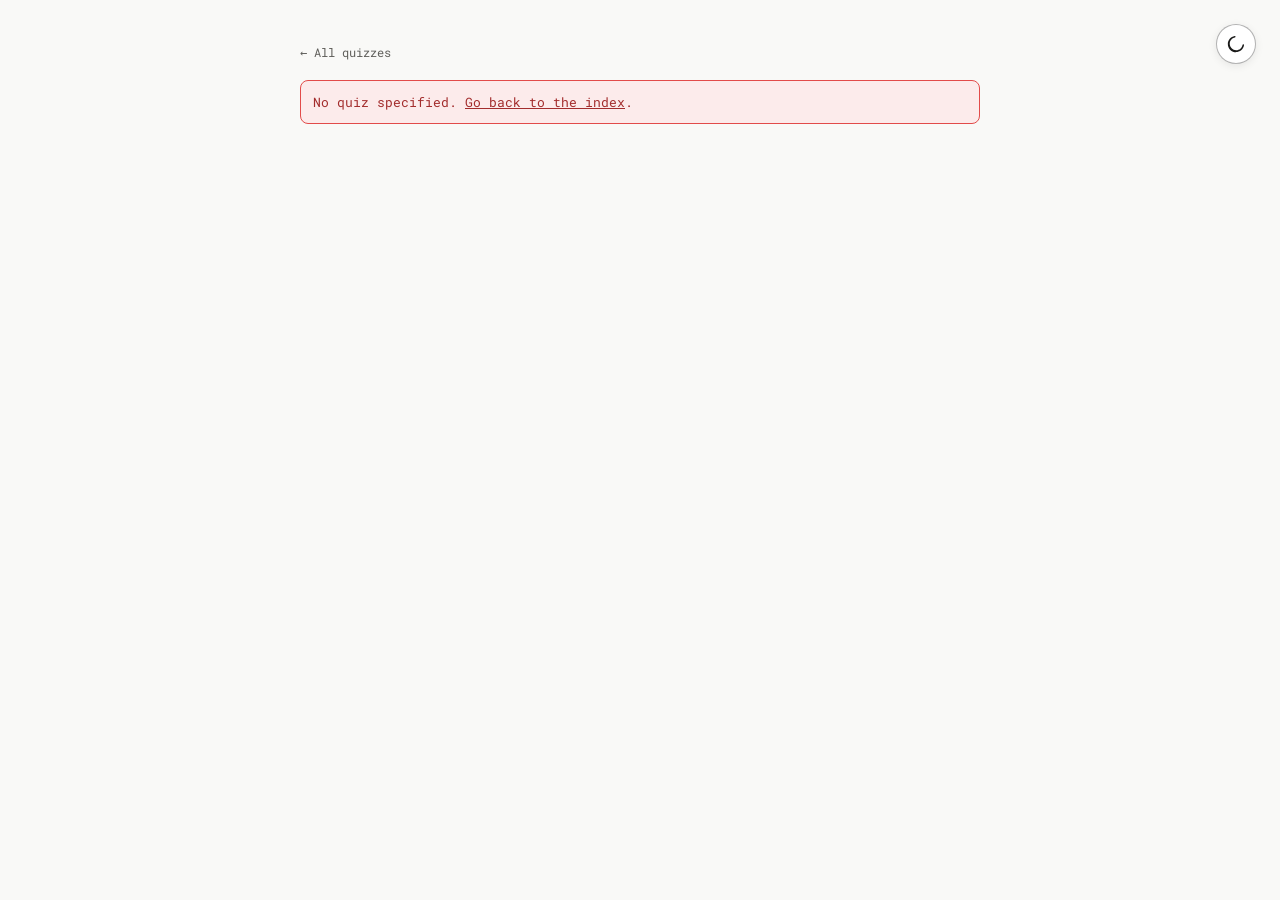
==== commit 49462ee5: "add theme switcher on the upper right" ====
--- a/quiz.html
+++ b/quiz.html
@@ -7,6 +7,7 @@
     <title>Quiz</title>
     <meta name="description" content="Take a quiz and test your knowledge.">
     <link rel="stylesheet" href="global.css">
+    <script src="theme.js"></script>
 </head>
 
 <body>
@@ -27,6 +28,28 @@
             "enum": { label: "Enumeration", desc: "List all correct answers" },
             "match": { label: "Matching", desc: "Pair corresponding items" }
         };
+
+        // Escape helpers
+        function escapeHtml(s) {
+            if (typeof s !== 'string') return String(s ?? '');
+            return s.replace(/&/g, '&amp;').replace(/</g, '&lt;')
+                    .replace(/>/g, '&gt;').replace(/"/g, '&quot;');
+        }
+        const escapeAttr = escapeHtml;
+
+        // Normalization (shared across answer checking and display)
+        const norm = s => s.trim().toLowerCase().replace(/[^a-z0-9\-\/\s]/g, '').replace(/\s+/g, ' ');
+        const normVal = val => norm(val || '');
+
+        // Answer validation
+        function hasValidAnswer(q) {
+            if (q.a == null) return false;
+            if (q.type === 'enum') return Array.isArray(q.a) && q.a.length > 0 && q.a.some(v => v);
+            if (q.type === 'match') return typeof q.a === 'object' && Object.keys(q.a).length > 0;
+            if (q.type === 'tf') return q.a === 'True' || q.a === 'False';
+            if (q.type === 'mc') return typeof q.a === 'string' && q.a.length > 0;
+            return typeof q.a === 'string' && q.a.trim().length > 0;
+        }
 
         let QS = [];
         let QUIZ_TITLE = "Quiz";
@@ -74,8 +97,6 @@
         }
 
         function checkAnswer(q, ua) {
-            const norm = s => s.trim().toLowerCase().replace(/[^a-z0-9\-\/\s]/g, '').replace(/\s+/g, ' ');
-            
             if (q.type === 'enum') {
                 if (!Array.isArray(ua) || ua.length !== q.a.length) return false;
                 const results = gradeEnumInputs(q, ua);
@@ -97,8 +118,6 @@
         }
 
         function gradeEnumInputs(q, ua) {
-            const norm = s => s.trim().toLowerCase().replace(/[^a-z0-9\-\/\s]/g, '').replace(/\s+/g, ' ');
-            const normVal = val => norm(val || '');
             const results = Array(ua.length).fill(false);
             
             if (q.ordered) {
@@ -144,6 +163,11 @@
         // =============================================================================
 
         async function init() {
+            const loadingTimeout = setTimeout(() => {
+                const el = document.querySelector('.idx-loading');
+                if (el) el.innerHTML = 'Taking too long…<br><button class="retry-load-btn" onclick="location.reload()">Retry</button>';
+            }, 10000);
+
             const params = new URLSearchParams(window.location.search);
             QUIZ_ID = params.get('quiz');
 
@@ -154,12 +178,14 @@
             }
 
             if (!QUIZ_ID) {
+                clearTimeout(loadingTimeout);
                 showError('No quiz specified. <a href="index.html" style="color:inherit;text-decoration:underline">Go back to the index</a>.');
                 return;
             }
 
             try {
                 const res = await fetch(`quizzes/${QUIZ_ID}/quiz.json`, { cache: 'no-store' });
+                clearTimeout(loadingTimeout);
                 if (!res.ok) throw new Error(`HTTP ${res.status}`);
                 const data = await res.json();
 
@@ -177,7 +203,8 @@
                 state.screen = 'setup';
                 render();
             } catch (err) {
-                showError(`Failed to load quiz "<strong>${QUIZ_ID}</strong>". Make sure the file <code>quizzes/${QUIZ_ID}/quiz.json</code> exists and is valid JSON.<br>
+                clearTimeout(loadingTimeout);
+                showError(`Failed to load quiz "<strong>${escapeHtml(QUIZ_ID)}</strong>". Make sure the file <code>quizzes/${escapeHtml(QUIZ_ID)}/quiz.json</code> exists and is valid JSON.<br>
                     <a href="index.html" style="color:inherit;text-decoration:underline;margin-top:8px;display:inline-block">← Back to index</a>`);
             }
         }
@@ -197,6 +224,7 @@
             if (state.shuffle) pool = shuffleArr(pool);
             state.originalPool = pool.map(q => ({ ...q }));
             state.originalTotal = pool.length;
+            state.shuffleAtStart = state.shuffle;
             state.quiz = pool; state.idx = 0; state.answered = false; state.skipped = false;
             state.userAnswer = ''; state.results = []; state.showReview = false; state.justSubmitted = false;
             state.screen = 'quiz'; render();
@@ -210,6 +238,7 @@
         }
 
         function doNext() {
+            state.justSubmitted = false;
             if (state.idx < state.quiz.length - 1) {
                 state.idx++; state.answered = false; state.skipped = false;
                 state.userAnswer = ''; render();
@@ -235,9 +264,13 @@
 
         function render() {
             const app = document.getElementById('app');
+            const scrollY = document.scrollingElement ? document.scrollingElement.scrollTop : 0;
+            const focusId = document.activeElement ? document.activeElement.id : null;
             if (state.screen === 'setup') { app.innerHTML = renderSetup(); bindSetup(); }
             else if (state.screen === 'quiz') { app.innerHTML = renderQuiz(); bindQuiz(); }
             else if (state.screen === 'results') { app.innerHTML = renderResults(); bindResults(); }
+            if (document.scrollingElement) document.scrollingElement.scrollTop = scrollY;
+            if (focusId) { const el = document.getElementById(focusId); if (el && el.focus) el.focus(); }
         }
 
         // ── Setup ──
@@ -255,8 +288,8 @@
     </div>`;
             }).join('');
             return `<a class="quiz-back" href="index.html">← All quizzes</a>
-  <div class="setup-title">${QUIZ_TITLE}</div>
-  <div class="setup-sub">${QUIZ_SUBTITLE}</div>
+  <div class="setup-title">${escapeHtml(QUIZ_TITLE)}</div>
+  <div class="setup-sub">${escapeHtml(QUIZ_SUBTITLE)}</div>
   <div class="section-label">Customize</div>
   <div class="mod-grid">${tiles}</div>
   <div class="sel-row">
@@ -299,6 +332,25 @@
                 ? (state.quiz.length > 1 ? Math.round((state.idx / state.quiz.length) * 100) : 0)
                 : Math.round((state.results.length / total) * 100);
             const score = state.results.filter(r => r.correct).length;
+
+            // No-answer path: show warning and skip
+            if (!hasValidAnswer(q)) {
+                const noAnswerPct = state.infiniteMode
+                    ? (state.quiz.length > 1 ? Math.round((state.idx / state.quiz.length) * 100) : 0)
+                    : Math.round((state.results.length / (state.infiniteMode ? state.quiz.length : state.originalTotal)) * 100);
+                return `<div class="prog-bar-track"><div class="prog-bar-fill" style="width:${noAnswerPct}%"></div></div>
+  <div class="q-header">
+    <span class="q-badge">${typeBadge(q.type)}</span>
+    <span class="q-score">Score: ${score}/${state.results.filter(r => !r.noAnswer).length}${state.infiniteMode ? ' · <span class="q-remaining-badge">' + (state.quiz.length - state.idx - 1) + ' remaining</span>' : ''}</span>
+  </div>
+  <div class="q-card">
+    <div class="q-num">Question ${state.results.length + 1}${state.infiniteMode ? '' : ' of ' + total}</div>
+    <div class="q-text">${escapeHtml(q.t)}</div>
+    <div class="q-no-answer-warning">⚠ This question has no verified answer and cannot be scored.</div>
+  </div>
+  <div class="next-row"><button class="next-btn" id="next-btn">Next →</button></div>`;
+            }
+
             let answerBlock = '';
 
             if (q.type === 'tf') {
@@ -312,12 +364,12 @@
                     if (correct === 'True') tC = 'reveal-right'; else fC = 'reveal-right';
                 }
                 answerBlock = `<div class="tf-row">
-      <button class="tf-btn ${tC}" id="tf-true" ${done ? 'disabled' : ''}>True</button>
-      <button class="tf-btn ${fC}" id="tf-false" ${done ? 'disabled' : ''}>False</button>
+      <button class="tf-btn ${tC}" id="tf-true" aria-label="True" ${done ? 'disabled' : ''}>True</button>
+      <button class="tf-btn ${fC}" id="tf-false" aria-label="False" ${done ? 'disabled' : ''}>False</button>
     </div>
     ${!done ? `
     <div style="margin-top: 12px; display: flex; justify-content: flex-start;">
-      <button class="id-skip" id="tf-skip" style="padding: 10px 16px;">Skip</button>
+      <button class="id-skip" id="tf-skip" aria-label="Skip question" style="padding: 10px 16px;">Skip</button>
     </div>` : ''}`;
             } else if (q.type === 'mc') {
                 const ua = state.userAnswer; const correct = q.a;
@@ -329,11 +381,11 @@
                     } else if (skipped) {
                         if (c === correct) cls = 'reveal-right';
                     }
-                    return `<button class="mc-btn ${cls}" data-choice="${c}" ${done ? 'disabled' : ''}>${c}</button>`;
+                    return `<button class="mc-btn ${cls}" data-choice="${escapeAttr(c)}" ${done ? 'disabled' : ''}>${escapeHtml(c)}</button>`;
                 }).join('') + `</div>
                 ${!done ? `
                 <div style="margin-top: 12px; display: flex; justify-content: flex-start;">
-                    <button class="id-skip" id="mc-skip" style="padding: 10px 16px;">Skip</button>
+                    <button class="id-skip" id="mc-skip" aria-label="Skip question" style="padding: 10px 16px;">Skip</button>
                 </div>` : ''}`;
             } else if (q.type === 'enum') {
                 const orderText = q.ordered ? "Strict Order Required" : "Any Order Accepted";
@@ -352,16 +404,14 @@
                     </div>
                     <div class="enum-btns">
                         <button class="enum-sub" id="enum-sub">Submit</button>
-                        <button class="enum-skip" id="enum-skip">Skip</button>
+                        <button class="enum-skip" id="enum-skip" aria-label="Skip question">Skip</button>
                     </div>`;
                 } else {
                     const ua = state.userAnswer || [];
                     const graded = answered ? gradeEnumInputs(q, ua) : Array(q.a.length).fill(false);
                     
-                    const norm = s => s.trim().toLowerCase().replace(/[^a-z0-9\-\/\s]/g, '').replace(/\s+/g, ' ');
-                    const normVal = val => norm(val || '');
                     const matchedSlots = new Set();
-                    if (!q.ordered && answered) {
+                    if (!q.ordered && (answered || skipped)) {
                         for (let i = 0; i < ua.length; i++) {
                             const uVal = normVal(ua[i]);
                             if (!uVal) continue;
@@ -401,14 +451,14 @@
                             
                             let correction = '';
                             if (q.ordered && !isCorrect) {
-                                correction = `<div class="enum-correction">Expected: <strong>${q.a[i]}</strong></div>`;
+                                correction = `<div class="enum-correction">Expected: <strong>${escapeHtml(q.a[i])}</strong></div>`;
                             }
                             
                             return `
                             <div class="enum-row-display ${cls}">
                                 <div class="enum-row-header">
                                     <span class="enum-num-badge">${i + 1}</span>
-                                    <span class="enum-user-val">${val ? val.replace(/"/g, '&quot;') : '<em>[No answer]</em>'}</span>
+                                    <span class="enum-user-val">${val ? escapeHtml(val) : '<em>[No answer]</em>'}</span>
                                     <span class="enum-status-badge">${badge}</span>
                                 </div>
                                 ${correction}
@@ -421,7 +471,7 @@
                         <div class="enum-missing-card">
                             <div class="enum-missing-title">Expected / missing answers:</div>
                             <div class="enum-missing-list">
-                                ${missingAnswers.map(ans => `<span class="enum-missing-item">${ans}</span>`).join('')}
+                                ${missingAnswers.map(ans => `<span class="enum-missing-item">${escapeHtml(ans)}</span>`).join('')}
                             </div>
                         </div>`;
                     }
@@ -450,11 +500,11 @@
                         if (matchedVal) cls += ' matched';
                         
                         return `
-                        <div class="${cls}" data-key="${lk.replace(/"/g, '&quot;')}">
-                            <div class="match-left-prompt">${lk}</div>
+                        <div class="${cls}" data-key="${escapeAttr(lk)}">
+                            <div class="match-left-prompt">${escapeHtml(lk)}</div>
                             <div class="match-left-slot">
                                 ${matchedVal 
-                                    ? `<span class="match-docked-val">${matchedVal} <button class="match-clear-btn" data-key="${lk.replace(/"/g, '&quot;')}">×</button></span>`
+                                    ? `<span class="match-docked-val">${escapeHtml(matchedVal)} <button class="match-clear-btn" data-key="${escapeAttr(lk)}" aria-label="Clear pairing">×</button></span>`
                                     : `<span class="match-slot-placeholder">Select option...</span>`}
                             </div>
                         </div>`;
@@ -465,7 +515,7 @@
                         let cls = 'match-right-item';
                         if (isUsed) cls += ' used';
                         
-                        return `<button class="${cls}" data-val="${rv.replace(/"/g, '&quot;')}" ${isUsed ? 'disabled' : ''}>${rv}</button>`;
+                        return `<button class="${cls}" data-val="${escapeAttr(rv)}" ${isUsed ? 'disabled' : ''}>${escapeHtml(rv)}</button>`;
                     }).join('');
                     
                     answerBlock = `
@@ -482,7 +532,7 @@
                     </div>
                     <div class="match-btns">
                         <button class="match-sub" id="match-sub" ${Object.keys(ms.pairs).length === ms.left.length ? '' : 'disabled'}>Submit</button>
-                        <button class="match-skip" id="match-skip">Skip</button>
+                        <button class="match-skip" id="match-skip" aria-label="Skip question">Skip</button>
                     </div>`;
                 } else {
                     const ua = state.userAnswer || {};
@@ -505,15 +555,15 @@
                         
                         let correction = '';
                         if (!isCorrect) {
-                            correction = `<div class="match-correct-reveal">Expected: <strong>${correctVal}</strong></div>`;
+                            correction = `<div class="match-correct-reveal">Expected: <strong>${escapeHtml(correctVal)}</strong></div>`;
                         }
                         
                         return `
                         <div class="match-result-row ${cls}">
                             <div class="match-res-header">
-                                <span class="match-res-prompt"><strong>${lk}</strong></span>
+                                <span class="match-res-prompt"><strong>${escapeHtml(lk)}</strong></span>
                                 <span class="match-res-arrow">➔</span>
-                                <span class="match-res-val">${userVal ? userVal : '<em>[Unmatched]</em>'}</span>
+                                <span class="match-res-val">${userVal ? escapeHtml(userVal) : '<em>[Unmatched]</em>'}</span>
                                 <span class="match-res-badge">${badge}</span>
                             </div>
                             ${correction}
@@ -527,10 +577,10 @@
                 }
             } else {
                 answerBlock = `<div class="id-row">
-      <input class="id-input" id="id-inp" type="text" placeholder="Type your answer..." ${done ? 'disabled' : ''} value="${state.userAnswer ? state.userAnswer.replace(/"/g, '&quot;') : ''}">
+      <input class="id-input" id="id-inp" type="text" placeholder="Type your answer..." ${done ? 'disabled' : ''} value="${escapeAttr(state.userAnswer || '')}">
       <div class="id-btns">
         <button class="id-sub" id="id-sub" ${done ? 'disabled' : ''}>Submit</button>
-        ${!done ? `<button class="id-skip" id="id-skip">Skip</button>` : ''}
+        ${!done ? `<button class="id-skip" id="id-skip" aria-label="Skip question">Skip</button>` : ''}
       </div>
     </div>`;
             }
@@ -542,7 +592,7 @@
                 } else if (q.type === 'match') {
                     feedback = `<div class="feedback skipped">Skipped. See correct pairings above.</div>`;
                 } else {
-                    feedback = `<div class="feedback skipped">Skipped. Correct answer: <strong>${q.a}</strong></div>`;
+                    feedback = `<div class="feedback skipped">Skipped. Correct answer: <strong>${escapeHtml(q.a)}</strong></div>`;
                 }
             } else if (answered) {
                 const correct = checkAnswer(q, state.userAnswer);
@@ -557,7 +607,7 @@
                 } else {
                     feedback = correct
                         ? `<div class="feedback ok">Correct!</div>`
-                        : `<div class="feedback no">Incorrect. Correct answer: <strong>${q.a}</strong>${state.infiniteMode ? ' · This question will come back!' : ''}</div>`;
+                        : `<div class="feedback no">Incorrect. Correct answer: <strong>${escapeHtml(q.a)}</strong>${state.infiniteMode ? ' · This question will come back!' : ''}</div>`;
                 }
             }
 
@@ -567,11 +617,11 @@
             return `<div class="prog-bar-track"><div class="prog-bar-fill" style="width:${pct}%"></div></div>
   <div class="q-header">
     <span class="q-badge">${typeBadge(q.type)}</span>
-    <span class="q-score">Score: ${score}/${state.results.length}</span>
+    <span class="q-score">Score: ${score}/${state.results.filter(r => !r.noAnswer).length}${state.infiniteMode ? ' · <span class="q-remaining-badge">' + (state.quiz.length - state.idx - 1) + ' remaining</span>' : ''}</span>
   </div>
   <div class="q-card">
-    <div class="q-num">Question ${state.results.length + 1} of ${total}</div>
-    <div class="q-text">${q.t}</div>
+    <div class="q-num">Question ${state.results.length + 1}${state.infiniteMode ? '' : ' of ' + total}</div>
+    <div class="q-text">${escapeHtml(q.t)}</div>
     ${answerBlock}
     ${feedback}
   </div>
@@ -581,6 +631,16 @@
         function bindQuiz() {
             const q = state.quiz[state.idx];
             const done = state.answered || state.skipped;
+
+            // No-answer questions: only wire the Next button
+            if (!hasValidAnswer(q)) {
+                const nb = document.getElementById('next-btn');
+                if (nb) nb.addEventListener('click', () => {
+                    state.results.push({ q, ua: '', correct: false, skipped: false, noAnswer: true });
+                    doNext();
+                });
+                return;
+            }
 
             if (q.type === 'tf' && !done) {
                 ['tf-true', 'tf-false'].forEach(id => {
@@ -730,22 +790,23 @@
         function renderAnswerSummary(q, ans) {
             if (!ans) return '<em>[No answer]</em>';
             if (q.type === 'enum') {
-                return Array.isArray(ans) ? ans.map(a => `"${a}"`).join(', ') : ans;
+                return Array.isArray(ans) ? ans.map(a => `"${escapeHtml(a)}"`).join(', ') : escapeHtml(ans);
             }
             if (q.type === 'match') {
-                return Object.entries(ans).map(([k, v]) => `${k} ➔ ${v}`).join('; ');
-            }
-            return ans;
+                return Object.entries(ans).map(([k, v]) => `${escapeHtml(k)} ➔ ${escapeHtml(v)}`).join('; ');
+            }
+            return escapeHtml(ans);
         }
 
         function renderResults() {
-            const total = state.results.length;
-            const correct = state.results.filter(r => r.correct).length;
-            const skipped = state.results.filter(r => r.skipped).length;
+            const scored = state.results.filter(r => !r.noAnswer);
+            const total = scored.length;
+            const correct = scored.filter(r => r.correct).length;
+            const skipped = scored.filter(r => r.skipped).length;
             const wrong = total - correct - skipped;
             const pct = total > 0 ? Math.round((correct / total) * 100) : 0;
             let byType = {};
-            state.results.forEach(r => {
+            scored.forEach(r => {
                 const t = r.q.type; if (!byType[t]) byType[t] = { c: 0, t: 0 };
                 byType[t].t++; if (r.correct) byType[t].c++;
             });
@@ -758,12 +819,14 @@
             if (state.showReview) {
                 reviewItems = `<div class="review-title">Question review</div><div class="review-list">` +
                     state.results.map((r, i) => `
-      <div class="rev-item ${r.skipped ? 's' : r.correct ? 'c' : 'w'}">
+      <div class="rev-item ${r.noAnswer ? 's' : r.skipped ? 's' : r.correct ? 'c' : 'w'}">
         <div class="rev-mod">${typeBadge(r.q.type)}</div>
-        <div class="rev-q">Q${i + 1}: ${r.q.t}</div>
-        <div class="rev-ans">${r.skipped 
-            ? `Skipped · Answer: <strong>${renderAnswerSummary(r.q, r.q.a)}</strong>` 
-            : `Your answer: <strong>${renderAnswerSummary(r.q, r.ua)}</strong>${!r.correct ? ` · Correct: <strong>${renderAnswerSummary(r.q, r.q.a)}</strong>` : ''}`}</div>
+        <div class="rev-q">Q${i + 1}: ${escapeHtml(r.q.t)}</div>
+        <div class="rev-ans">${r.noAnswer
+            ? '⚠ No verified answer — question not scored'
+            : r.skipped 
+                ? `Skipped · Answer: <strong>${renderAnswerSummary(r.q, r.q.a)}</strong>` 
+                : `Your answer: <strong>${renderAnswerSummary(r.q, r.ua)}</strong>${!r.correct ? ` · Correct: <strong>${renderAnswerSummary(r.q, r.q.a)}</strong>` : ''}`}</div>
       </div>`).join('') + `</div>`;
             }
             return `<div style="color:var(--color-text-secondary);font-size:12px;margin-bottom:4px">Final score</div>
@@ -787,7 +850,7 @@
         function bindResults() {
             document.getElementById('retry-btn').addEventListener('click', () => {
                 const pool = state.originalPool.map(q => ({ ...q }));
-                state.quiz = state.shuffle ? shuffleArr(pool) : pool;
+                state.quiz = state.shuffleAtStart ? shuffleArr(pool) : pool;
                 state.originalTotal = pool.length;
                 state.idx = 0; state.answered = false; state.skipped = false;
                 state.userAnswer = ''; state.results = []; state.showReview = false; state.justSubmitted = false;
@@ -805,6 +868,7 @@
         document.addEventListener('keydown', e => {
             if (e.key !== 'Enter') return;
             if (document.activeElement && document.activeElement.id === 'id-inp') return;
+            if (document.activeElement && document.activeElement.classList.contains('enum-input')) return;
             if (state.screen === 'setup') {
                 const sb = document.getElementById('start-btn');
                 if (sb && !sb.disabled) sb.click();
@@ -828,6 +892,11 @@
         });
 
         init();
+
+        // Service Worker registration
+        if ('serviceWorker' in navigator) {
+            navigator.serviceWorker.register('./sw.js').catch(() => {});
+        }
     </script>
 </body>
 
--- a/global.css
+++ b/global.css
@@ -13,6 +13,7 @@
 
 /* ── Design tokens ── */
 :root {
+    --color-bg-body: #f9f9f7;
     --color-background-primary: #ffffff;
     --color-background-secondary: #f1efe8;
     --color-background-success: #eaf3de;
@@ -38,7 +39,8 @@
 }
 
 @media (prefers-color-scheme: dark) {
-    :root {
+    :root:not([data-theme="light"]) {
+        --color-bg-body: #111110;
         --color-background-primary: #1e1e1c;
         --color-background-secondary: #2c2c2a;
         --color-background-success: #173404;
@@ -62,21 +64,39 @@
     }
 }
 
+:root[data-theme="dark"] {
+    --color-bg-body: #111110;
+    --color-background-primary: #1e1e1c;
+    --color-background-secondary: #2c2c2a;
+    --color-background-success: #173404;
+    --color-background-danger: #501313;
+    --color-background-info: #042c53;
+    --color-background-warning: #412402;
+    --color-text-primary: #f1efe8;
+    --color-text-secondary: #b4b2a9;
+    --color-text-tertiary: #888780;
+    --color-text-success: #c0dd97;
+    --color-text-danger: #f09595;
+    --color-text-info: #b5d4f4;
+    --color-text-warning: #fac775;
+    --color-border-tertiary: rgba(255, 255, 255, 0.15);
+    --color-border-secondary: rgba(255, 255, 255, 0.3);
+    --color-border-primary: rgba(255, 255, 255, 0.4);
+    --color-border-success: #639922;
+    --color-border-danger: #e24b4a;
+    --color-border-info: #378add;
+    --color-border-warning: #ba7517;
+}
+
 /* ── Base ── */
 body {
-    font-family: 'Roboto Mono', monospace;
-    background: #f9f9f7;
+    font-family: 'Roboto Mono', ui-monospace, monospace;
+    background: var(--color-bg-body);
     color: var(--color-text-primary);
     min-height: 100vh;
     display: flex;
     justify-content: center;
     padding: 2rem 1rem
-}
-
-@media (prefers-color-scheme: dark) {
-    body {
-        background: #111110;
-    }
 }
 
 .root {
@@ -161,7 +181,31 @@
     text-align: center;
     padding: 3rem;
     color: var(--color-text-tertiary);
-    font-size: 13px
+    font-size: 13px;
+    animation: pulse 1.5s infinite ease-in-out;
+}
+
+@keyframes pulse {
+    0%, 100% { opacity: 0.6; }
+    50% { opacity: 1; }
+}
+
+.retry-load-btn {
+    margin-top: 12px;
+    padding: 8px 16px;
+    border-radius: var(--border-radius-md);
+    background: var(--color-text-primary);
+    color: var(--color-background-primary);
+    border: none;
+    font-family: inherit;
+    font-size: 13px;
+    cursor: pointer;
+    font-weight: 500;
+    transition: opacity 0.15s;
+}
+
+.retry-load-btn:hover {
+    opacity: 0.85;
 }
 
 .idx-error {
@@ -361,7 +405,8 @@
 .q-text {
     font-size: 14px;
     color: var(--color-text-primary);
-    line-height: 1.65
+    line-height: 1.65;
+    white-space: pre-wrap
 }
 
 .tf-row {
@@ -1211,4 +1256,83 @@
     .match-correct-reveal {
         border-top-color: rgba(255, 255, 255, 0.08);
     }
+}
+
+/* ── Additional Phase 5 & 6 Helper Styles ── */
+.q-no-answer-warning {
+    background: var(--color-background-warning);
+    color: var(--color-text-warning);
+    border: 0.5px solid var(--color-border-warning);
+    margin-top: 1rem;
+    padding: 9px 12px;
+    border-radius: var(--border-radius-md);
+    font-size: 13px;
+    line-height: 1.5;
+}
+
+.q-remaining-badge {
+    font-size: 11px;
+    font-weight: bold;
+    color: var(--color-text-warning);
+    background: rgba(186, 117, 23, 0.08);
+    padding: 2px 6px;
+    border-radius: 4px;
+    border: 0.5px solid rgba(186, 117, 23, 0.2);
+    margin-left: 4px;
+}
+
+/* ── Manual Dark Theme Overrides for Components ── */
+:root[data-theme="dark"] .enum-correction {
+    border-top-color: rgba(255, 255, 255, 0.08);
+}
+:root[data-theme="dark"] .match-left-slot {
+    background: rgba(255, 255, 255, 0.01);
+}
+:root[data-theme="dark"] .match-correct-reveal {
+    border-top-color: rgba(255, 255, 255, 0.08);
+}
+
+/* ── Theme Switcher Button ── */
+.theme-toggle {
+    position: fixed;
+    top: 1.5rem;
+    right: 1.5rem;
+    background: var(--color-background-primary);
+    border: 0.5px solid var(--color-border-secondary);
+    color: var(--color-text-primary);
+    border-radius: 50%;
+    width: 40px;
+    height: 40px;
+    display: flex;
+    align-items: center;
+    justify-content: center;
+    cursor: pointer;
+    box-shadow: 0 2px 8px rgba(0, 0, 0, 0.08);
+    transition: background 0.15s, transform 0.15s, border-color 0.15s;
+    z-index: 1000;
+    padding: 0;
+}
+
+.theme-toggle:hover {
+    background: var(--color-background-secondary);
+    transform: scale(1.05);
+}
+
+.theme-toggle svg {
+    width: 20px;
+    height: 20px;
+    fill: currentColor;
+}
+
+@media (max-width: 768px) {
+    .theme-toggle {
+        top: 1rem;
+        right: 1rem;
+        width: 36px;
+        height: 36px;
+    }
+    .theme-toggle svg {
+        width: 18px;
+        height: 18px;
+    }
 }
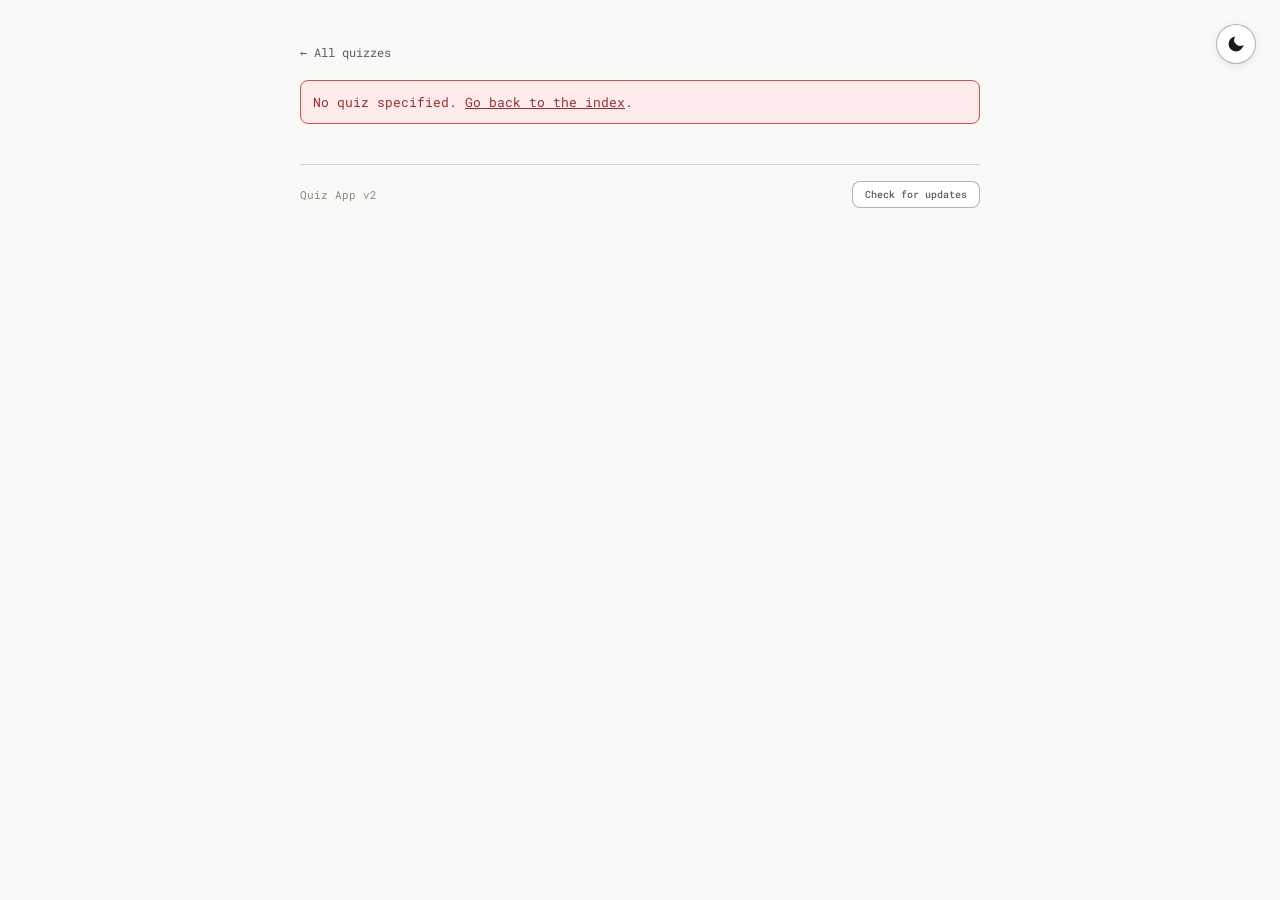
==== commit 028b1a1c: "updates" ====
--- a/quiz.html
+++ b/quiz.html
@@ -15,6 +15,10 @@
         <div class="qz" id="app">
             <div class="idx-loading">Loading quiz…</div>
         </div>
+        <footer class="idx-footer" id="quiz-footer">
+            <span>Quiz App v2</span>
+            <button id="update-btn" class="footer-update-btn">Check for updates</button>
+        </footer>
     </div>
     <script>
         // =============================================================================
@@ -271,6 +275,18 @@
             else if (state.screen === 'results') { app.innerHTML = renderResults(); bindResults(); }
             if (document.scrollingElement) document.scrollingElement.scrollTop = scrollY;
             if (focusId) { const el = document.getElementById(focusId); if (el && el.focus) el.focus(); }
+
+            // Disable/hide theme toggle button during quiz to prevent collision and distraction
+            const themeToggleBtn = document.getElementById('theme-toggle-btn');
+            if (themeToggleBtn) {
+                themeToggleBtn.style.display = (state.screen === 'quiz') ? 'none' : '';
+            }
+
+            // Hide footer during quiz
+            const footer = document.getElementById('quiz-footer');
+            if (footer) {
+                footer.style.display = (state.screen === 'quiz') ? 'none' : '';
+            }
         }
 
         // ── Setup ──
@@ -344,7 +360,7 @@
     <span class="q-score">Score: ${score}/${state.results.filter(r => !r.noAnswer).length}${state.infiniteMode ? ' · <span class="q-remaining-badge">' + (state.quiz.length - state.idx - 1) + ' remaining</span>' : ''}</span>
   </div>
   <div class="q-card">
-    <div class="q-num">Question ${state.results.length + 1}${state.infiniteMode ? '' : ' of ' + total}</div>
+    <div class="q-num">Question ${state.idx + 1}${state.infiniteMode ? '' : ' of ' + total}</div>
     <div class="q-text">${escapeHtml(q.t)}</div>
     <div class="q-no-answer-warning">⚠ This question has no verified answer and cannot be scored.</div>
   </div>
@@ -620,7 +636,7 @@
     <span class="q-score">Score: ${score}/${state.results.filter(r => !r.noAnswer).length}${state.infiniteMode ? ' · <span class="q-remaining-badge">' + (state.quiz.length - state.idx - 1) + ' remaining</span>' : ''}</span>
   </div>
   <div class="q-card">
-    <div class="q-num">Question ${state.results.length + 1}${state.infiniteMode ? '' : ' of ' + total}</div>
+    <div class="q-num">Question ${state.idx + 1}${state.infiniteMode ? '' : ' of ' + total}</div>
     <div class="q-text">${escapeHtml(q.t)}</div>
     ${answerBlock}
     ${feedback}
@@ -893,9 +909,61 @@
 
         init();
 
-        // Service Worker registration
+        // Service Worker registration & updates
         if ('serviceWorker' in navigator) {
-            navigator.serviceWorker.register('./sw.js').catch(() => {});
+            navigator.serviceWorker.register('./sw.js').then(reg => {
+                const btn = document.getElementById('update-btn');
+                if (!btn) return;
+
+                function showUpdateBtn() {
+                    btn.classList.add('update-available');
+                    btn.textContent = 'Update available! Click to reload';
+                    btn.disabled = false;
+                }
+
+                // If there's already a waiting worker, show the update button immediately
+                if (reg.waiting) {
+                    showUpdateBtn();
+                }
+
+                // Monitor for updates
+                reg.addEventListener('updatefound', () => {
+                    const newWorker = reg.installing;
+                    newWorker.addEventListener('statechange', () => {
+                        if (newWorker.state === 'installed') {
+                            if (navigator.serviceWorker.controller) {
+                                showUpdateBtn();
+                            }
+                        }
+                    });
+                });
+
+                btn.addEventListener('click', () => {
+                    if (btn.classList.contains('update-available')) {
+                        window.location.reload();
+                        return;
+                    }
+
+                    btn.disabled = true;
+                    btn.textContent = 'Checking...';
+                    
+                    let updateFound = false;
+                    const checkTimeout = setTimeout(() => {
+                        if (!updateFound) {
+                            btn.textContent = 'Up to date!';
+                            setTimeout(() => {
+                                btn.disabled = false;
+                                btn.textContent = 'Check for updates';
+                            }, 2000);
+                        }
+                    }, 1500);
+
+                    reg.update().catch(() => {
+                        btn.disabled = false;
+                        btn.textContent = 'Error checking updates';
+                    });
+                });
+            }).catch(() => {});
         }
     </script>
 </body>
--- a/global.css
+++ b/global.css
@@ -96,7 +96,8 @@
     min-height: 100vh;
     display: flex;
     justify-content: center;
-    padding: 2rem 1rem
+    padding: 2rem 1rem;
+    position: relative
 }
 
 .root {
@@ -230,11 +231,56 @@
     border-top: 0.5px solid var(--color-border-tertiary);
     font-size: 11px;
     color: var(--color-text-tertiary);
-    line-height: 1.6
+    line-height: 1.6;
+    display: flex;
+    justify-content: space-between;
+    align-items: center;
+    gap: 12px;
 }
 
 .idx-footer a {
     color: var(--color-text-secondary);
+    text-decoration: none;
+}
+
+.idx-footer a:hover {
+    text-decoration: underline;
+}
+
+.footer-update-btn {
+    background: var(--color-background-primary);
+    border: 0.5px solid var(--color-border-secondary);
+    color: var(--color-text-secondary);
+    padding: 6px 12px;
+    border-radius: var(--border-radius-md);
+    font-family: inherit;
+    font-size: 10px;
+    font-weight: 500;
+    cursor: pointer;
+    transition: background 0.15s, color 0.15s, border-color 0.15s;
+}
+
+.footer-update-btn:hover:not([disabled]) {
+    background: var(--color-background-secondary);
+    color: var(--color-text-primary);
+    border-color: var(--color-border-primary);
+}
+
+.footer-update-btn:disabled {
+    opacity: 0.6;
+    cursor: not-allowed;
+}
+
+.footer-update-btn.update-available {
+    background: var(--color-background-success);
+    color: var(--color-text-success);
+    border-color: var(--color-border-success);
+    animation: footerBounce 2s infinite ease-in-out;
+}
+
+@keyframes footerBounce {
+    0%, 100% { transform: translateY(0); }
+    50% { transform: translateY(-2px); }
 }
 
 /* ==========================================================================
@@ -1294,7 +1340,7 @@
 
 /* ── Theme Switcher Button ── */
 .theme-toggle {
-    position: fixed;
+    position: absolute;
     top: 1.5rem;
     right: 1.5rem;
     background: var(--color-background-primary);
